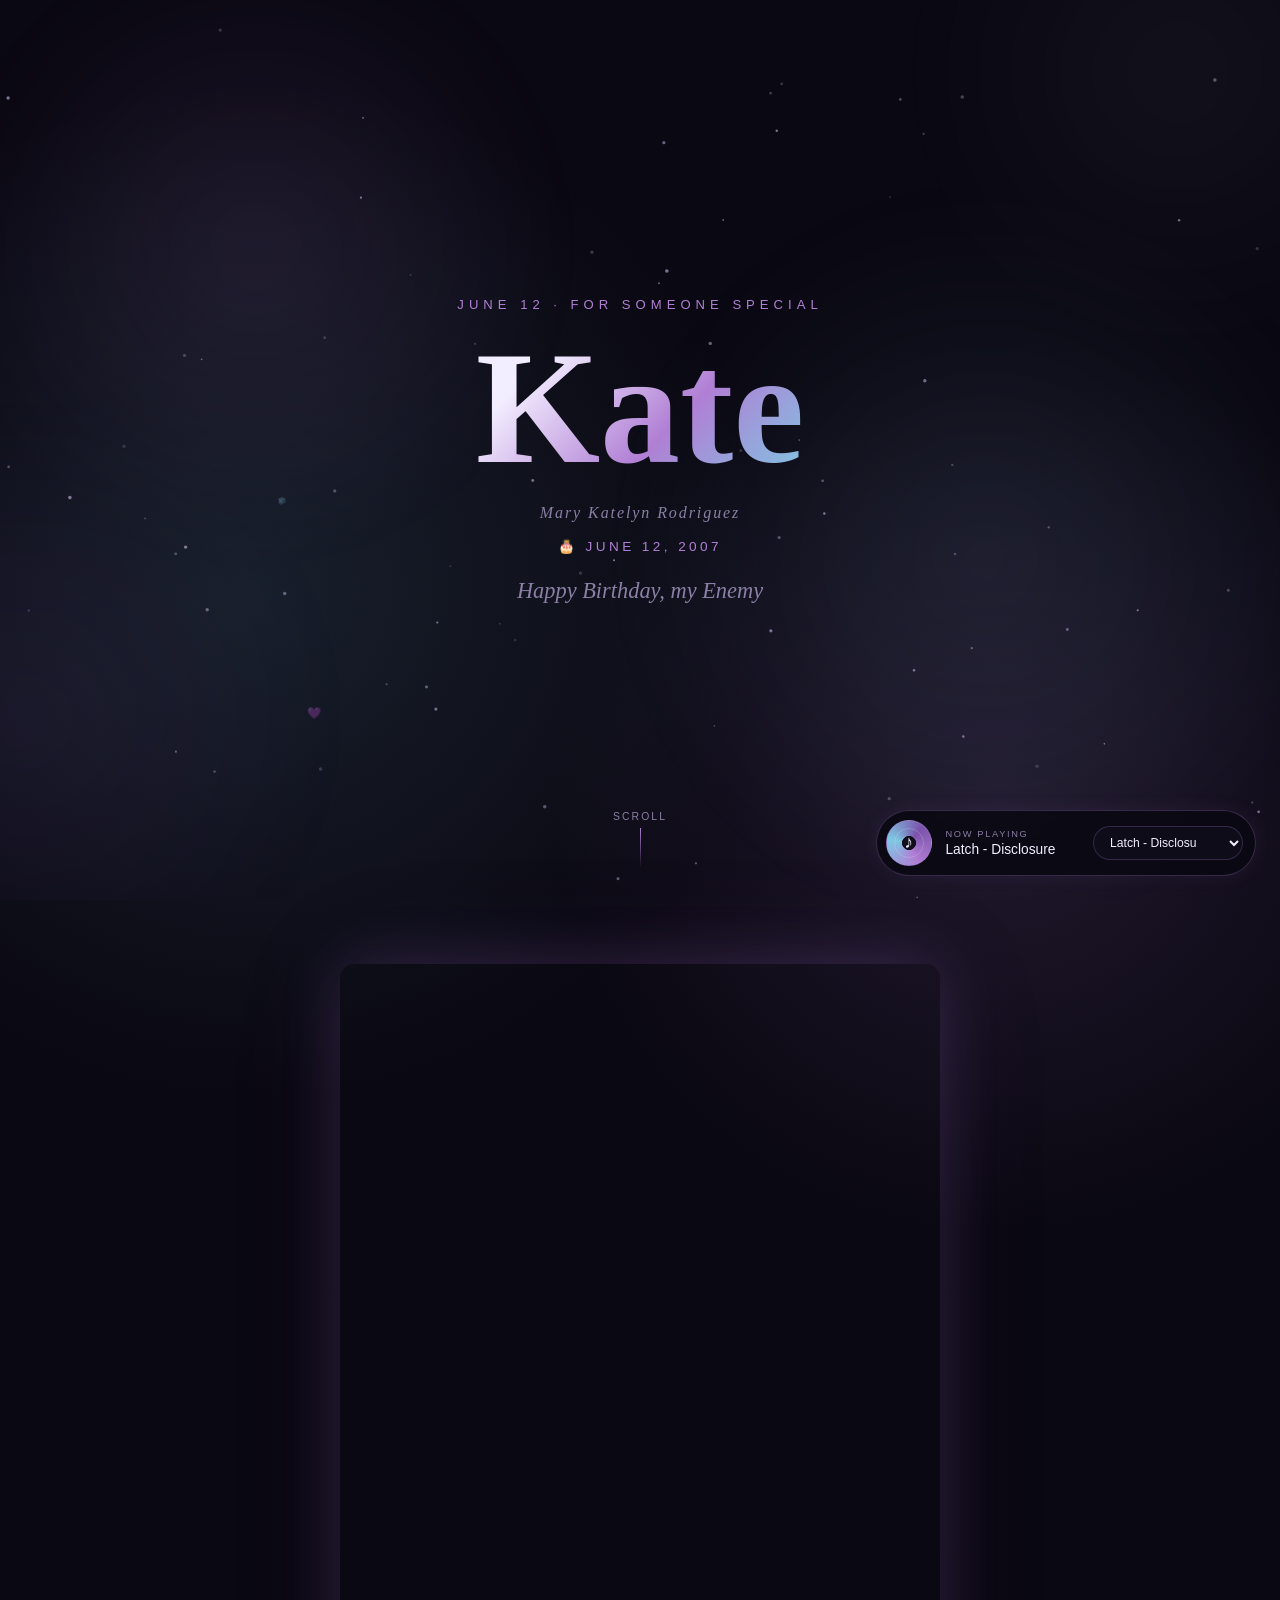
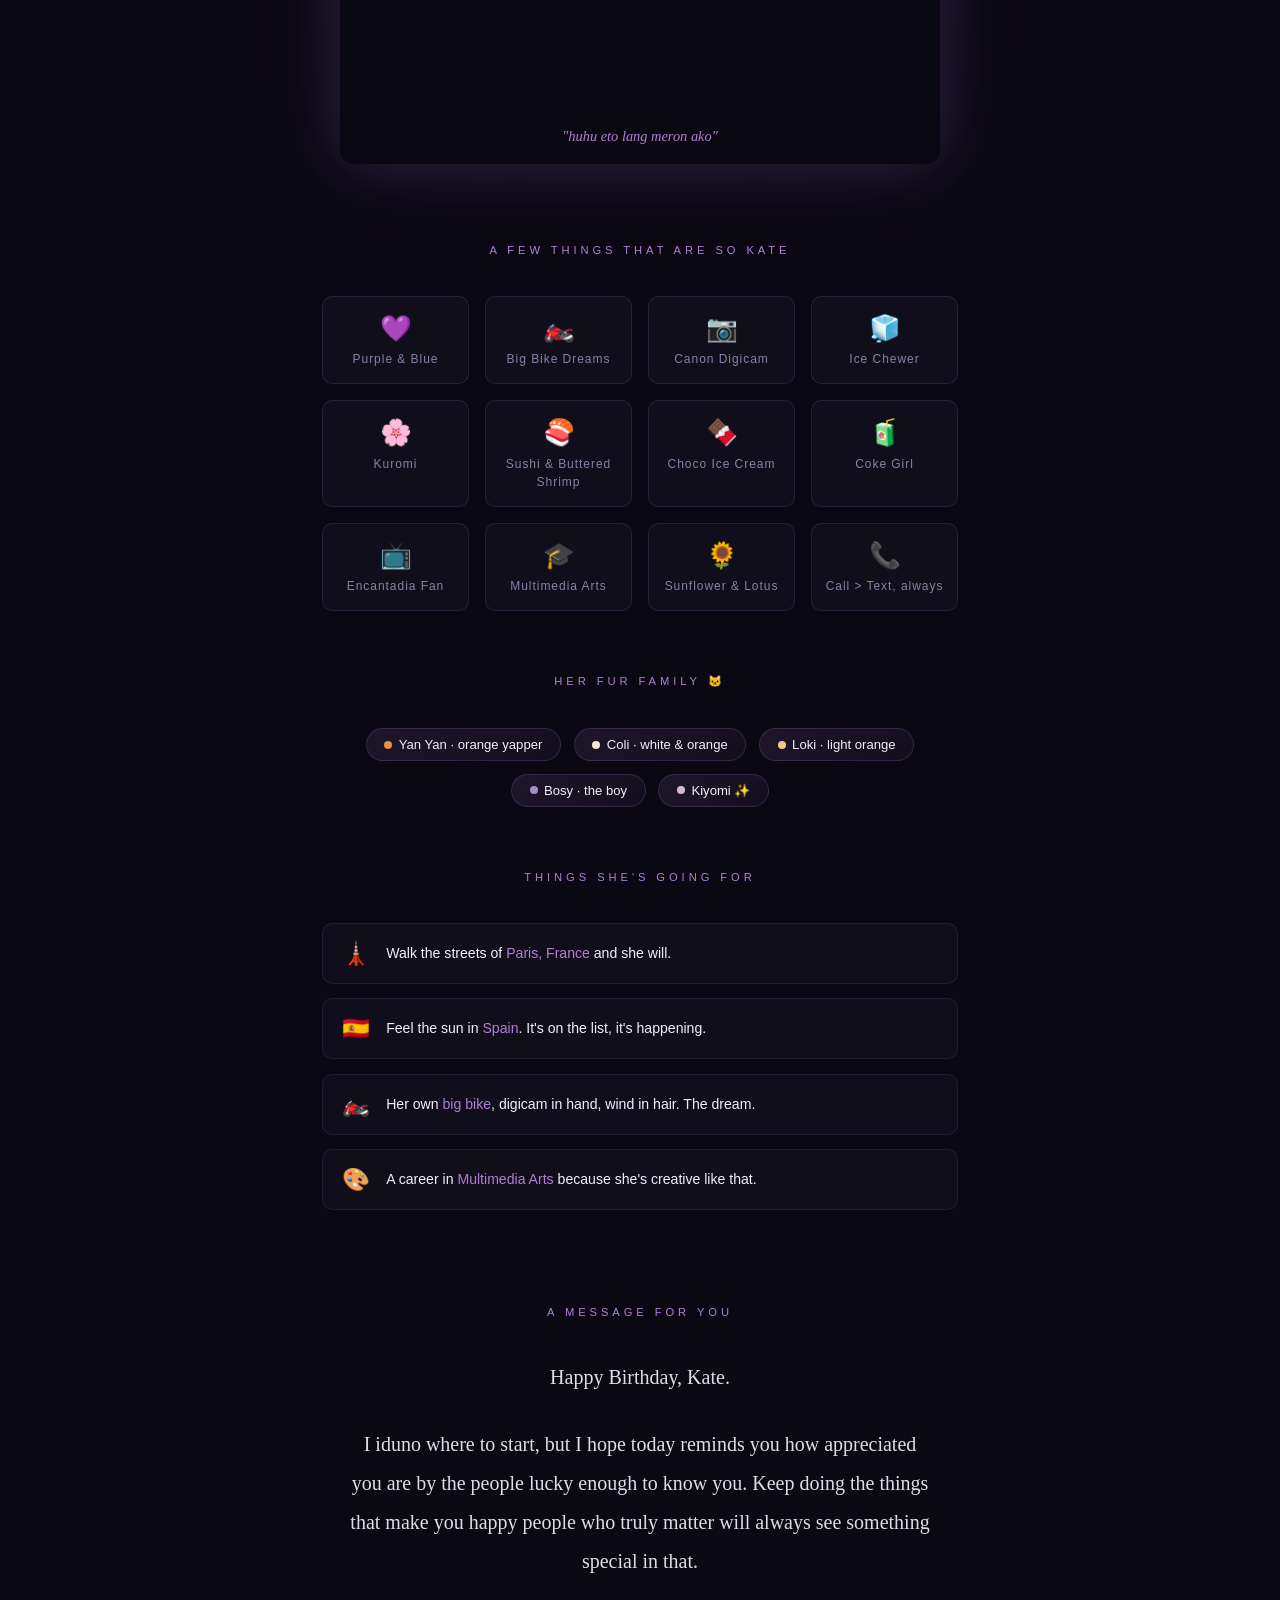
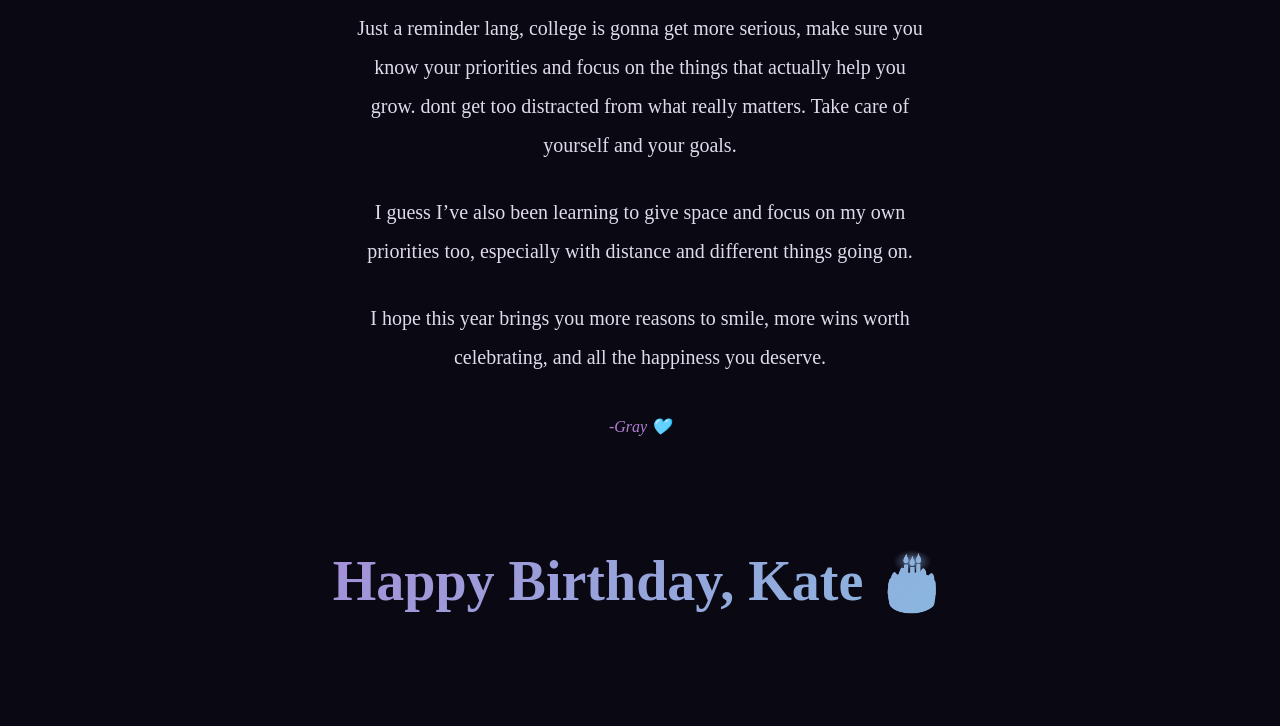
==== index.html @ 21e7408d "update index.html, 'song (1).mp3' and 'song (2).mp3'" ====
<!doctype html>
<html lang="en">
  <head>
    <meta charset="UTF-8" />
    <meta name="viewport" content="width=device-width, initial-scale=1.0" />
    <title>Happy Birthday, Kate 🎂</title>
    <link
      href="https://fonts.googleapis.com/css2?family=Playfair+Display:ital,wght@0,400;0,700;1,400&family=Lato:wght@300;400&display=swap"
      rel="stylesheet"
    />
    <style>
      *,
      *::before,
      *::after {
        box-sizing: border-box;
        margin: 0;
        padding: 0;
      }

      :root {
        --bg: #0a0812;
        --surface: #110e1c;
        --accent: #b07fd4;
        --accent2: #7b52ab;
        --blue: #7ec8e3;
        --text: #f3eeff;
        --muted: #8b7fa5;
        --glow: rgba(176, 127, 212, 0.2);
      }

      html {
        scroll-behavior: smooth;
      }

      body {
        background:
          radial-gradient(
            circle at 20% 15%,
            rgba(126, 200, 227, 0.12),
            transparent 32rem
          ),
          radial-gradient(
            circle at 78% 20%,
            rgba(176, 127, 212, 0.14),
            transparent 28rem
          ),
          var(--bg);
        color: var(--text);
        font-family: Arial, Helvetica, sans-serif;
        font-weight: 300;
        overflow-x: hidden;
        min-height: 100vh;
      }

      .ambient-bg,
      #particles {
        position: fixed;
        inset: 0;
        pointer-events: none;
      }

      .ambient-bg {
        z-index: 0;
        overflow: hidden;
      }

      .ambient-bg::before,
      .ambient-bg::after {
        content: "";
        position: absolute;
        inset: -25%;
        opacity: 0.55;
        filter: blur(22px);
        animation: ambientDrift 34s ease-in-out infinite alternate;
      }

      .ambient-bg::before {
        background:
          radial-gradient(
            circle at 30% 35%,
            rgba(176, 127, 212, 0.2),
            transparent 20rem
          ),
          radial-gradient(
            circle at 68% 58%,
            rgba(126, 200, 227, 0.16),
            transparent 24rem
          );
      }

      .ambient-bg::after {
        background:
          radial-gradient(
            circle at 78% 22%,
            rgba(255, 255, 255, 0.07),
            transparent 18rem
          ),
          radial-gradient(
            circle at 18% 70%,
            rgba(123, 82, 171, 0.18),
            transparent 20rem
          );
        animation-duration: 46s;
        animation-direction: alternate-reverse;
      }

      #particles {
        z-index: 0;
      }

      .hero {
        position: relative;
        z-index: 1;
        min-height: 100vh;
        display: flex;
        flex-direction: column;
        align-items: center;
        justify-content: center;
        text-align: center;
        padding: 2rem;
        gap: 1rem;
      }

      .eyebrow {
        font-size: clamp(0.65rem, 2vw, 0.82rem);
        letter-spacing: 0.38em;
        text-transform: uppercase;
        color: var(--accent);
        opacity: 0;
        animation: fadeUp 0.8s 0.3s forwards;
      }

      .hero-name {
        font-family: cursive;
        font-size: clamp(4rem, 14vw, 10rem);
        font-weight: 700;
        line-height: 1;
        background: linear-gradient(
          135deg,
          var(--text) 20%,
          var(--accent) 60%,
          var(--blue)
        );
        -webkit-background-clip: text;
        -webkit-text-fill-color: transparent;
        background-clip: text;
        opacity: 0;
        animation: fadeUp 1s 0.6s forwards;
      }

      .hero-fullname {
        font-family: cursive;
        font-style: italic;
        font-size: clamp(0.8rem, 2vw, 1rem);
        color: var(--muted);
        letter-spacing: 0.12em;
        opacity: 0;
        animation: fadeUp 0.7s 1s forwards;
      }

      .hero-bday {
        font-size: clamp(0.7rem, 1.8vw, 0.85rem);
        letter-spacing: 0.25em;
        text-transform: uppercase;
        color: var(--accent);
        opacity: 0;
        animation: fadeUp 0.7s 1.2s forwards;
      }

      .hero-sub {
        font-family: cursive;
        font-style: italic;
        font-size: clamp(1rem, 3vw, 1.4rem);
        color: var(--muted);
        opacity: 0;
        animation: fadeUp 0.8s 1.5s forwards;
        margin-top: 0.5rem;
      }

      .scroll-hint {
        position: absolute;
        bottom: 2rem;
        display: flex;
        flex-direction: column;
        align-items: center;
        gap: 0.4rem;
        color: var(--muted);
        font-size: 0.65rem;
        letter-spacing: 0.2em;
        text-transform: uppercase;
        opacity: 0;
        animation: fadeIn 1s 2.2s forwards;
      }
      .scroll-hint .line {
        width: 1px;
        height: 40px;
        background: linear-gradient(to bottom, var(--accent), transparent);
        animation: lineGrow 1.5s 2.8s ease-in-out infinite;
      }

      .photo-section {
        position: relative;
        z-index: 1;
        display: flex;
        justify-content: center;
        padding: 4rem 2rem 2rem;
      }

      .photo-frame {
        position: relative;
        width: min(600px, 82vw);
        aspect-ratio: 3/4;
        border-radius: 14px;
        overflow: hidden;
        transform: scale(1.5);
        box-shadow:
          0 0 60px var(--glow),
          0 0 120px rgba(123, 82, 171, 0.1);
        opacity: 0;
        transform: translateY(40px);
        transition:
          opacity 0.9s,
          transform 0.9s;
      }
      .photo-frame.visible {
        opacity: 1;
        transform: translateY(0);
      }
      .photo-media {
        width: 100%;
        height: 100%;
        transform: scale(1.5);
        object-fit: cover;
        filter: saturate(0.92) contrast(1.04);
      }

      .photo-frame.has-media .photo-placeholder {
        display: none;
      }

      .photo-placeholder {
        width: 100%;
        height: 100%;
        background: linear-gradient(160deg, #1a1228, #231640);
        display: flex;
        flex-direction: column;
        align-items: center;
        justify-content: center;
        gap: 1rem;
        color: var(--muted);
        font-size: 0.78rem;
        letter-spacing: 0.12em;
        text-transform: uppercase;
        text-align: center;
        padding: 1.5rem;
      }
      .photo-placeholder .icon {
        font-size: 2.5rem;
        opacity: 0.4;
      }

      .photo-caption {
        position: absolute;
        bottom: 0;
        left: 0;
        right: 0;
        background: linear-gradient(to top, rgba(10, 8, 18, 0.95), transparent);
        padding: 2rem 1.2rem 1.2rem;
        font-family: cursive;
        font-style: italic;
        font-size: 0.9rem;
        color: var(--accent);
        text-align: center;
      }

      .about-section {
        position: relative;
        z-index: 1;
        max-width: 700px;
        margin: 0 auto;
        padding: 3rem 2rem;
        opacity: 0;
        transform: translateY(40px);
        transition:
          opacity 0.9s,
          transform 0.9s;
      }
      .about-section.visible {
        opacity: 1;
        transform: translateY(0);
      }

      .section-label {
        font-size: 0.7rem;
        letter-spacing: 0.35em;
        text-transform: uppercase;
        color: var(--accent);
        text-align: center;
        margin-bottom: 2.5rem;
      }

      .things-grid {
        display: grid;
        grid-template-columns: repeat(auto-fill, minmax(140px, 1fr));
        gap: 1rem;
      }

      .thing-card {
        background: var(--surface);
        border: 1px solid rgba(176, 127, 212, 0.15);
        border-radius: 10px;
        padding: 1rem 0.8rem;
        text-align: center;
        transition:
          border-color 0.3s,
          box-shadow 0.3s;
      }
      .thing-card:hover {
        border-color: rgba(176, 127, 212, 0.45);
        box-shadow: 0 0 20px var(--glow);
      }
      .thing-card .emoji {
        font-size: 1.6rem;
        display: block;
        margin-bottom: 0.4rem;
      }
      .thing-card .label {
        font-size: 0.75rem;
        color: var(--muted);
        letter-spacing: 0.08em;
      }

      .cats-section {
        position: relative;
        z-index: 1;
        max-width: 700px;
        margin: 0 auto;
        padding: 1rem 2rem 3rem;
        opacity: 0;
        transform: translateY(40px);
        transition:
          opacity 0.9s 0.1s,
          transform 0.9s 0.1s;
      }
      .cats-section.visible {
        opacity: 1;
        transform: translateY(0);
      }

      .cats-grid {
        display: flex;
        flex-wrap: wrap;
        justify-content: center;
        gap: 0.8rem;
        margin-top: 0.5rem;
      }

      .cat-chip {
        background: linear-gradient(
          135deg,
          rgba(176, 127, 212, 0.12),
          rgba(123, 82, 171, 0.08)
        );
        border: 1px solid rgba(176, 127, 212, 0.2);
        border-radius: 999px;
        padding: 0.5rem 1.1rem;
        font-size: 0.82rem;
        color: var(--text);
        display: flex;
        align-items: center;
        gap: 0.4rem;
      }
      .cat-chip .dot {
        width: 8px;
        height: 8px;
        border-radius: 50%;
        flex-shrink: 0;
      }

      .dreams-section {
        position: relative;
        z-index: 1;
        max-width: 700px;
        margin: 0 auto;
        padding: 1rem 2rem 4rem;
        opacity: 0;
        transform: translateY(40px);
        transition:
          opacity 0.9s 0.15s,
          transform 0.9s 0.15s;
      }
      .dreams-section.visible {
        opacity: 1;
        transform: translateY(0);
      }

      .dream-list {
        display: flex;
        flex-direction: column;
        gap: 0.9rem;
        margin-top: 0.5rem;
      }

      .dream-item {
        display: flex;
        align-items: center;
        gap: 1rem;
        background: var(--surface);
        border: 1px solid rgba(176, 127, 212, 0.12);
        border-radius: 10px;
        padding: 1rem 1.2rem;
      }
      .dream-item .dream-icon {
        font-size: 1.4rem;
        flex-shrink: 0;
      }
      .dream-item .dream-text {
        font-size: 0.88rem;
        line-height: 1.5;
        color: var(--text);
      }
      .dream-item .dream-text strong {
        color: var(--accent);
        font-weight: 400;
      }

      .message-section {
        position: relative;
        z-index: 1;
        max-width: 660px;
        margin: 0 auto;
        padding: 2rem 2.5rem 4rem;
        text-align: center;
        opacity: 0;
        transform: translateY(40px);
        transition:
          opacity 0.9s 0.2s,
          transform 0.9s 0.2s;
      }
      .message-section.visible {
        opacity: 1;
        transform: translateY(0);
      }

      .message-body {
        font-family: cursive;
        font-size: clamp(1rem, 2.5vw, 1.25rem);
        line-height: 1.95;
        color: var(--text);
        opacity: 0.92;
      }
      .message-body p + p {
        margin-top: 1.4em;
      }

      .message-sig {
        margin-top: 2.5rem;
        font-family: cursive;
        font-style: italic;
        font-size: 1rem;
        color: var(--accent);
      }

      .closing {
        position: relative;
        z-index: 1;
        text-align: center;
        padding: 3rem 2rem 7rem;
        opacity: 0;
        transition: opacity 1s;
      }
      .closing.visible {
        opacity: 1;
      }

      .closing-text {
        font-family: cursive;
        font-size: clamp(1.8rem, 6vw, 3.5rem);
        font-weight: 700;
        background: linear-gradient(135deg, var(--accent), var(--blue));
        -webkit-background-clip: text;
        -webkit-text-fill-color: transparent;
        background-clip: text;
      }
      .closing-sub {
        margin-top: 1rem;
        font-size: 0.82rem;
        color: var(--muted);
        letter-spacing: 0.15em;
        text-transform: uppercase;
      }

      .music-player {
        position: fixed;
        right: 1.5rem;
        bottom: 1.5rem;
        z-index: 100;
        display: flex;
        align-items: center;
        gap: 0.85rem;
        width: min(92vw, 380px);
        min-height: 64px;
        padding: 0.55rem 0.75rem 0.55rem 0.55rem;
        overflow: hidden;
        border: 1px solid rgba(176, 127, 212, 0.28);
        border-radius: 999px;
        background: rgba(10, 8, 18, 0.88);
        backdrop-filter: blur(10px);
        box-shadow: 0 0 20px rgba(176, 127, 212, 0.08);
        transform-origin: right center;
        transition:
          width 0.45s cubic-bezier(0.22, 1, 0.36, 1),
          min-height 0.45s cubic-bezier(0.22, 1, 0.36, 1),
          padding 0.45s cubic-bezier(0.22, 1, 0.36, 1),
          gap 0.45s cubic-bezier(0.22, 1, 0.36, 1),
          box-shadow 0.3s,
          transform 0.45s cubic-bezier(0.22, 1, 0.36, 1);
      }

      .music-player.is-compact {
        width: 58px;
        min-height: 58px;
        gap: 0;
        padding: 0.4rem;
        box-shadow: 0 0 26px rgba(176, 127, 212, 0.2);
      }

      .music-icon-btn {
        width: 46px;
        height: 46px;
        flex: 0 0 46px;
        border-radius: 50%;
        border: 1px solid rgba(176, 127, 212, 0.34);
        background:
          radial-gradient(circle at 50% 50%, rgba(10, 8, 18, 0.95) 0 22%, transparent 23%),
          conic-gradient(from 160deg, var(--accent), var(--blue), var(--accent2), var(--accent));
        color: var(--text);
        font-size: 1.12rem;
        cursor: pointer;
        display: flex;
        align-items: center;
        justify-content: center;
        position: relative;
        transition:
          border-color 0.3s,
          box-shadow 0.3s,
          transform 0.3s;
      }

      .music-icon-btn::after {
        content: "";
        position: absolute;
        inset: 7px;
        border-radius: inherit;
        border: 1px solid rgba(243, 238, 255, 0.18);
        pointer-events: none;
      }

      .music-icon-btn:hover {
        border-color: var(--accent);
        box-shadow: 0 0 20px var(--glow);
        transform: translateY(-1px) scale(1.03);
      }

      .music-icon-btn:focus-visible {
        outline: 2px solid var(--blue);
        outline-offset: 3px;
      }

      .music-icon-glyph {
        position: relative;
        z-index: 1;
        line-height: 1;
      }

      .music-player.is-playing .music-icon-btn {
        animation: rotateDisc 2.8s linear infinite;
      }

      .player-details,
      .player-controls {
        min-width: 0;
        transition:
          opacity 0.25s ease,
          max-width 0.38s cubic-bezier(0.22, 1, 0.36, 1),
          transform 0.38s cubic-bezier(0.22, 1, 0.36, 1),
          margin 0.38s cubic-bezier(0.22, 1, 0.36, 1);
      }

      .player-details {
        flex: 1 1 auto;
        max-width: 190px;
      }

      .song-label {
        display: block;
        margin-bottom: 0.12rem;
        color: var(--muted);
        font-size: 0.58rem;
        letter-spacing: 0.18em;
        text-transform: uppercase;
      }

      .song-title {
        color: var(--text);
        font-size: 0.86rem;
        font-weight: 400;
        line-height: 1.25;
        white-space: nowrap;
        overflow: hidden;
        text-overflow: ellipsis;
      }

      .player-controls {
        flex: 0 1 150px;
        max-width: 150px;
      }

      .music-player.is-compact .player-details,
      .music-player.is-compact .player-controls {
        max-width: 0;
        opacity: 0;
        margin: 0;
        pointer-events: none;
        transform: scale(0.82);
      }

      .song-select {
        width: 100%;
        border: 1px solid rgba(176, 127, 212, 0.24);
        border-radius: 999px;
        background: rgba(17, 14, 28, 0.9);
        color: var(--text);
        font-size: 0.76rem;
        padding: 0.5rem 1.8rem 0.5rem 0.75rem;
        cursor: pointer;
        outline: none;
      }

      .song-select:focus,
      .song-select:hover {
        border-color: rgba(176, 127, 212, 0.65);
      }

      @keyframes fadeUp {
        from {
          opacity: 0;
          transform: translateY(24px);
        }
        to {
          opacity: 1;
          transform: translateY(0);
        }
      }
      @keyframes fadeIn {
        from {
          opacity: 0;
        }
        to {
          opacity: 1;
        }
      }
      @keyframes lineGrow {
        0%,
        100% {
          transform: scaleY(1);
          opacity: 0.5;
        }
        50% {
          transform: scaleY(1.4);
          opacity: 1;
        }
      }

      @keyframes ambientDrift {
        from {
          transform: translate3d(-2%, -1%, 0) scale(1);
        }
        to {
          transform: translate3d(2%, 3%, 0) scale(1.08);
        }
      }
      @keyframes rotateDisc {
        from {
          transform: rotate(0deg);
        }
        to {
          transform: rotate(360deg);
        }
      }

      @media (max-width: 520px) {
        .music-player {
          left: 50%;
          right: auto;
          transform: translateX(-50%);
          width: calc(100% - 2rem);
          justify-content: center;
        }

        .music-player.is-compact {
          left: auto;
          right: 1rem;
          transform: none;
          width: 58px;
        }

        .song-select {
          flex: 1;
          max-width: none;
        }
      }
      @media (prefers-reduced-motion: reduce) {
        *,
        *::before,
        *::after {
          animation-duration: 0.01ms !important;
          transition-duration: 0.01ms !important;
        }
      }
    </style>
  </head>
  <body>
    <div class="ambient-bg" aria-hidden="true"></div>
    <canvas id="particles" aria-hidden="true"></canvas>

    <section class="hero">
      <p class="eyebrow">June 12 · For someone special</p>
      <h1 class="hero-name">Kate</h1>
      <p class="hero-fullname">Mary Katelyn Rodriguez</p>
      <p class="hero-bday">🎂 June 12, 2007</p>
      <p class="hero-sub">Happy Birthday, my Enemy</p>
      <div class="scroll-hint">
        <span>scroll</span>
        <div class="line"></div>
      </div>
    </section>

    <section class="photo-section">
      <div
        class="photo-frame"
        id="photoFrame"
        data-media-src="kate-video.mp4"
        data-media-alt="Kate"
      >
        <img class="photo-media" id="katePhoto" alt="Kate" hidden />
        <video
          class="photo-media"
          id="kateVideo"
          aria-label="Looping video of Kate"
          autoplay
          muted
          loop
          playsinline
          hidden
        ></video>
        <div class="photo-placeholder" id="photoPlaceholder">
          <span class="icon">📷</span>
          <span>Place Kate's photo or looping video here</span>
        </div>
        <div class="photo-caption">
          "huhu eto lang meron ako"
        </div>
      </div>
    </section>

    <section class="about-section" id="aboutSection">
      <p class="section-label">A few things that are so Kate</p>
      <div class="things-grid">
        <div class="thing-card">
          <span class="emoji">💜</span><span class="label">Purple & Blue</span>
        </div>
        <div class="thing-card">
          <span class="emoji">🏍️</span
          ><span class="label">Big Bike Dreams</span>
        </div>
        <div class="thing-card">
          <span class="emoji">📷</span><span class="label">Canon Digicam</span>
        </div>
        <div class="thing-card">
          <span class="emoji">🧊</span><span class="label">Ice Chewer</span>
        </div>
        <div class="thing-card">
          <span class="emoji">🌸</span><span class="label">Kuromi</span>
        </div>
        <div class="thing-card">
          <span class="emoji">🍣</span
          ><span class="label">Sushi & Buttered Shrimp</span>
        </div>
        <div class="thing-card">
          <span class="emoji">🍫</span
          ><span class="label">Choco Ice Cream</span>
        </div>
        <div class="thing-card">
          <span class="emoji">🧃</span><span class="label">Coke Girl</span>
        </div>
        <div class="thing-card">
          <span class="emoji">📺</span><span class="label">Encantadia Fan</span>
        </div>
        <div class="thing-card">
          <span class="emoji">🎓</span
          ><span class="label">Multimedia Arts</span>
        </div>
        <div class="thing-card">
          <span class="emoji">🌻</span
          ><span class="label">Sunflower & Lotus</span>
        </div>
        <div class="thing-card">
          <span class="emoji">📞</span
          ><span class="label">Call > Text, always</span>
        </div>
      </div>
    </section>

    <section class="cats-section" id="catsSection">
      <p class="section-label">Her fur family 🐱</p>
      <div class="cats-grid">
        <div class="cat-chip">
          <span class="dot" style="background: #e8923a"></span> Yan Yan · orange
          yapper
        </div>
        <div class="cat-chip">
          <span class="dot" style="background: #f5e6d0"></span> Coli · white &
          orange
        </div>
        <div class="cat-chip">
          <span class="dot" style="background: #f0c98a"></span> Loki · light
          orange
        </div>
        <div class="cat-chip">
          <span class="dot" style="background: #a78bca"></span> Bosy · the boy
        </div>
        <div class="cat-chip">
          <span class="dot" style="background: #d4b8e0"></span> Kiyomi ✨
        </div>
      </div>
    </section>

    <section class="dreams-section" id="dreamsSection">
      <p class="section-label">Things she's going for</p>
      <div class="dream-list">
        <div class="dream-item">
          <span class="dream-icon">🗼</span>
          <span class="dream-text"
            >Walk the streets of <strong>Paris, France</strong> and she
            will.</span
          >
        </div>
        <div class="dream-item">
          <span class="dream-icon">🇪🇸</span>
          <span class="dream-text"
            >Feel the sun in <strong>Spain</strong>. It's on the list, it's
            happening.</span
          >
        </div>
        <div class="dream-item">
          <span class="dream-icon">🏍️</span>
          <span class="dream-text"
            >Her own <strong>big bike</strong>, digicam in hand, wind in hair.
            The dream.</span
          >
        </div>
        <div class="dream-item">
          <span class="dream-icon">🎨</span>
          <span class="dream-text"
            >A career in <strong>Multimedia Arts</strong> because she's creative
            like that.</span
          >
        </div>
      </div>
    </section>

    <section class="message-section" id="msgSection">
      <p class="section-label">A message for you</p>
      <div class="message-body">
        <p>Happy Birthday, Kate.</p>

        <p>
          I iduno where to start, but I hope today reminds you how appreciated
          you are by the people lucky enough to know you. Keep doing the things
          that make you happy people who truly matter will always see something
          special in that.
        </p>

        <p>
          Just a reminder lang, college is gonna get more serious, make sure you
          know your priorities and focus on the things that actually help you
          grow. dont get too distracted from what really matters. Take care of
          yourself and your goals.
        </p>

        <p>
          I guess I’ve also been learning to give space and focus on my own
          priorities too, especially with distance and different things going
          on.
        </p>

        <p>
          I hope this year brings you more reasons to smile, more wins worth
          celebrating, and all the happiness you deserve.
        </p>
      </div>
      <p class="message-sig">-Gray 🩵</p>
    </section>

    <section class="closing" id="closing">
      <p class="closing-text">Happy Birthday, Kate 🎂</p>
    </section>
    <audio id="bgMusic" preload="auto" autoplay></audio>
    <div class="music-player" id="musicPlayer" aria-label="Music player">
      <button
        class="music-icon-btn"
        id="musicBtn"
        type="button"
        title="Play music"
        aria-label="Play music"
      >
        <span class="music-icon-glyph" aria-hidden="true">♪</span>
      </button>
      <div class="player-details">
        <span class="song-label">Now playing</span>
        <p class="song-title" id="songTitle">Latch - Disclosure</p>
      </div>
      <div class="player-controls">
        <select class="song-select" id="songSelect" aria-label="Select song">
          <option value="0">Latch - Disclosure</option>
          <option value="1">Charli xcx - 360</option>
        </select>
      </div>
    </div>

    <script>
      const canvas = document.getElementById("particles");
      const ctx = canvas.getContext("2d");
      let W,
        H,
        pts = [];
      const SYMBOLS = ["💜", "🌸", "✨", "🧊", "🍣", "🏍️", "📷", "🌻"];

      function resize() {
        W = canvas.width = window.innerWidth;
        H = canvas.height = window.innerHeight;
      }

      function spawnSnowflake(fromTop = true) {
        return {
          x: Math.random() * W,
          y: fromTop ? -20 : Math.random() * H,
          r: Math.random() * 1.0 + 0.8,
          speed: Math.random() * 0.32 + 0.12,
          drift: (Math.random() - 0.5) * 0.22,
          sway: Math.random() * Math.PI * 2,
          swaySpeed: Math.random() * 0.006 + 0.002,
          alpha: Math.random() * 0.45 + 0.18,
          symbol:
            Math.random() < 0.08
              ? SYMBOLS[Math.floor(Math.random() * SYMBOLS.length)]
              : null,
        };
      }

      function fillSnow() {
        pts = [];
        const count = Math.min(95, Math.max(55, Math.floor(W / 16)));
        for (let i = 0; i < count; i++) pts.push(spawnSnowflake(false));
      }

      function draw() {
        ctx.clearRect(0, 0, W, H);
        pts.forEach((p) => {
          const swayOffset = Math.sin(p.sway) * 0.35;
          if (p.symbol) {
            ctx.globalAlpha = p.alpha * 0.58;
            ctx.font = `${p.r * 6.5}px serif`;
            ctx.fillText(p.symbol, p.x + swayOffset, p.y);
          } else {
            ctx.beginPath();
            ctx.arc(p.x + swayOffset, p.y, p.r, 0, Math.PI * 2);
            ctx.fillStyle = p.r > 2.5 ? "#f3eeff" : "#cdb9e6";
            ctx.globalAlpha = p.alpha;
            ctx.fill();
          }
          ctx.globalAlpha = 1;
          p.y += p.speed;
          p.x += p.drift;
          p.sway += p.swaySpeed;
          if (p.y > H + 24 || p.x < -24 || p.x > W + 24)
            Object.assign(p, spawnSnowflake(true));
        });
        requestAnimationFrame(draw);
      }

      window.addEventListener("resize", () => {
        resize();
        fillSnow();
      });
      resize();
      fillSnow();
      draw();

      const videoExtensions = ["mp4", "webm", "ogg", "mov", "m4v"];
      const photoFrame = document.getElementById("photoFrame");
      const katePhoto = document.getElementById("katePhoto");
      const kateVideo = document.getElementById("kateVideo");

      function showKateMedia({ src, alt }) {
        const mediaSrc = (src || "").trim();
        if (!mediaSrc) return;

        const extension = mediaSrc.split("?")[0].split(".").pop().toLowerCase();
        const isVideo = videoExtensions.includes(extension);
        const activeMedia = isVideo ? kateVideo : katePhoto;
        const inactiveMedia = isVideo ? katePhoto : kateVideo;

        activeMedia.src = mediaSrc;
        inactiveMedia.removeAttribute("src");
        katePhoto.alt = alt || "Kate";
        activeMedia.hidden = false;
        inactiveMedia.hidden = true;
        photoFrame.classList.add("has-media");

        if (isVideo) {
          kateVideo.load();
          kateVideo.play().catch(() => {
            // Some browsers wait for user interaction before autoplaying video.
          });
        }
      }

      showKateMedia({
        src: photoFrame.dataset.mediaSrc,
        alt: photoFrame.dataset.mediaAlt,
      });

      const revealEls = document.querySelectorAll(
        "#photoFrame, #aboutSection, #catsSection, #dreamsSection, #msgSection, #closing",
      );

      function revealElement(element) {
        element.classList.add("visible");
      }

      if ("IntersectionObserver" in window) {
        const obs = new IntersectionObserver(
          (entries, observer) => {
            entries.forEach((entry) => {
              if (!entry.isIntersecting) return;

              revealElement(entry.target);
              observer.unobserve(entry.target);
            });
          },
          { threshold: 0.1 },
        );

        revealEls.forEach((element) => obs.observe(element));
      } else {
        revealEls.forEach(revealElement);
      }
      const songs = [
        { title: "Latch - Disclosure", src: "song (1).mp3" },
        { title: "Charli xcx - 360", src: "song (2).mp3" },
      ];
      const audio = document.getElementById("bgMusic");
      const musicPlayer = document.getElementById("musicPlayer");
      const musicBtn = document.getElementById("musicBtn");
      const songSelect = document.getElementById("songSelect");
      const songTitle = document.getElementById("songTitle");
      let currentSong = 0;
      let playing = false;
      let miniPlayerTimer;
      const MINI_PLAYER_DELAY = 4000;

      function loadSong(index) {
        currentSong = (index + songs.length) % songs.length;
        const selectedSong = songs[currentSong];
        audio.src = selectedSong.src;
        songSelect.value = String(currentSong);
        songTitle.textContent = selectedSong.title;
        audio.load();
      }

      function clearMiniPlayerTimer() {
        window.clearTimeout(miniPlayerTimer);
      }

      function scheduleMiniPlayer() {
        clearMiniPlayerTimer();
        musicPlayer.classList.remove("is-compact");
        miniPlayerTimer = window.setTimeout(() => {
          if (playing && !audio.paused) {
            musicPlayer.classList.add("is-compact");
          }
        }, MINI_PLAYER_DELAY);
      }

      function setMusicState(isPlaying) {
        playing = isPlaying;
        musicBtn.title = isPlaying ? "Pause music" : "Play music";
        musicBtn.setAttribute(
          "aria-label",
          isPlaying ? "Pause music" : "Play music",
        );
        musicPlayer.classList.toggle("is-playing", isPlaying);

        if (isPlaying) {
          scheduleMiniPlayer();
        } else {
          clearMiniPlayerTimer();
          musicPlayer.classList.remove("is-compact");
        }
      }

      function playMusicWhenReady() {
        audio
          .play()
          .then(() => setMusicState(true))
          .catch(() => {
            setMusicState(false);
          });
      }

      function playNextSong() {
        loadSong(currentSong + 1);
        playMusicWhenReady();
      }

      loadSong(currentSong);
      window.addEventListener("load", playMusicWhenReady, { once: true });

      songSelect.addEventListener("change", (event) => {
        const selectedSong = Number(event.target.value);
        const shouldResume = playing;
        loadSong(selectedSong);

        if (shouldResume) {
          playMusicWhenReady();
        }
      });

      audio.addEventListener("ended", playNextSong);
      audio.addEventListener("pause", () => setMusicState(false));
      audio.addEventListener("play", () => setMusicState(true));

      musicBtn.addEventListener("click", () => {
        if (playing) {
          audio.pause();
        } else {
          playMusicWhenReady();
        }
      });
    </script>
  </body>
</html>
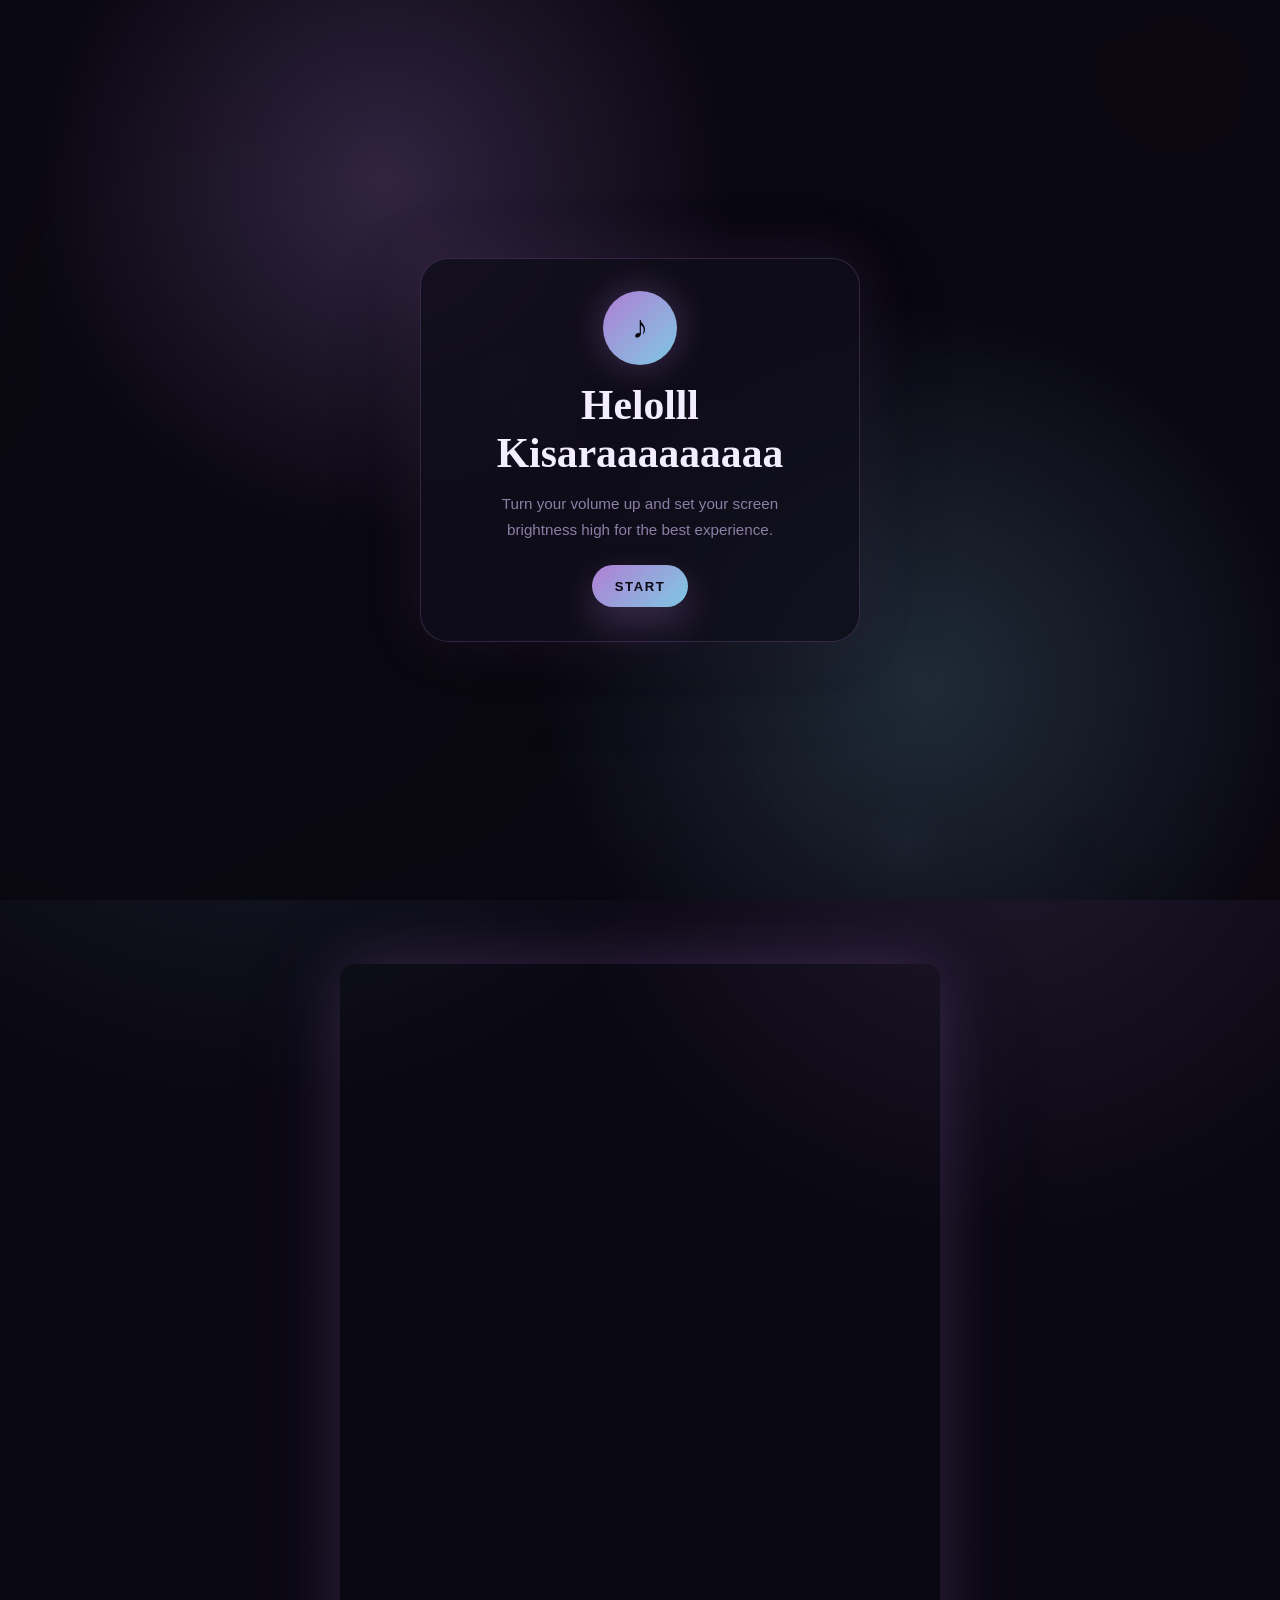
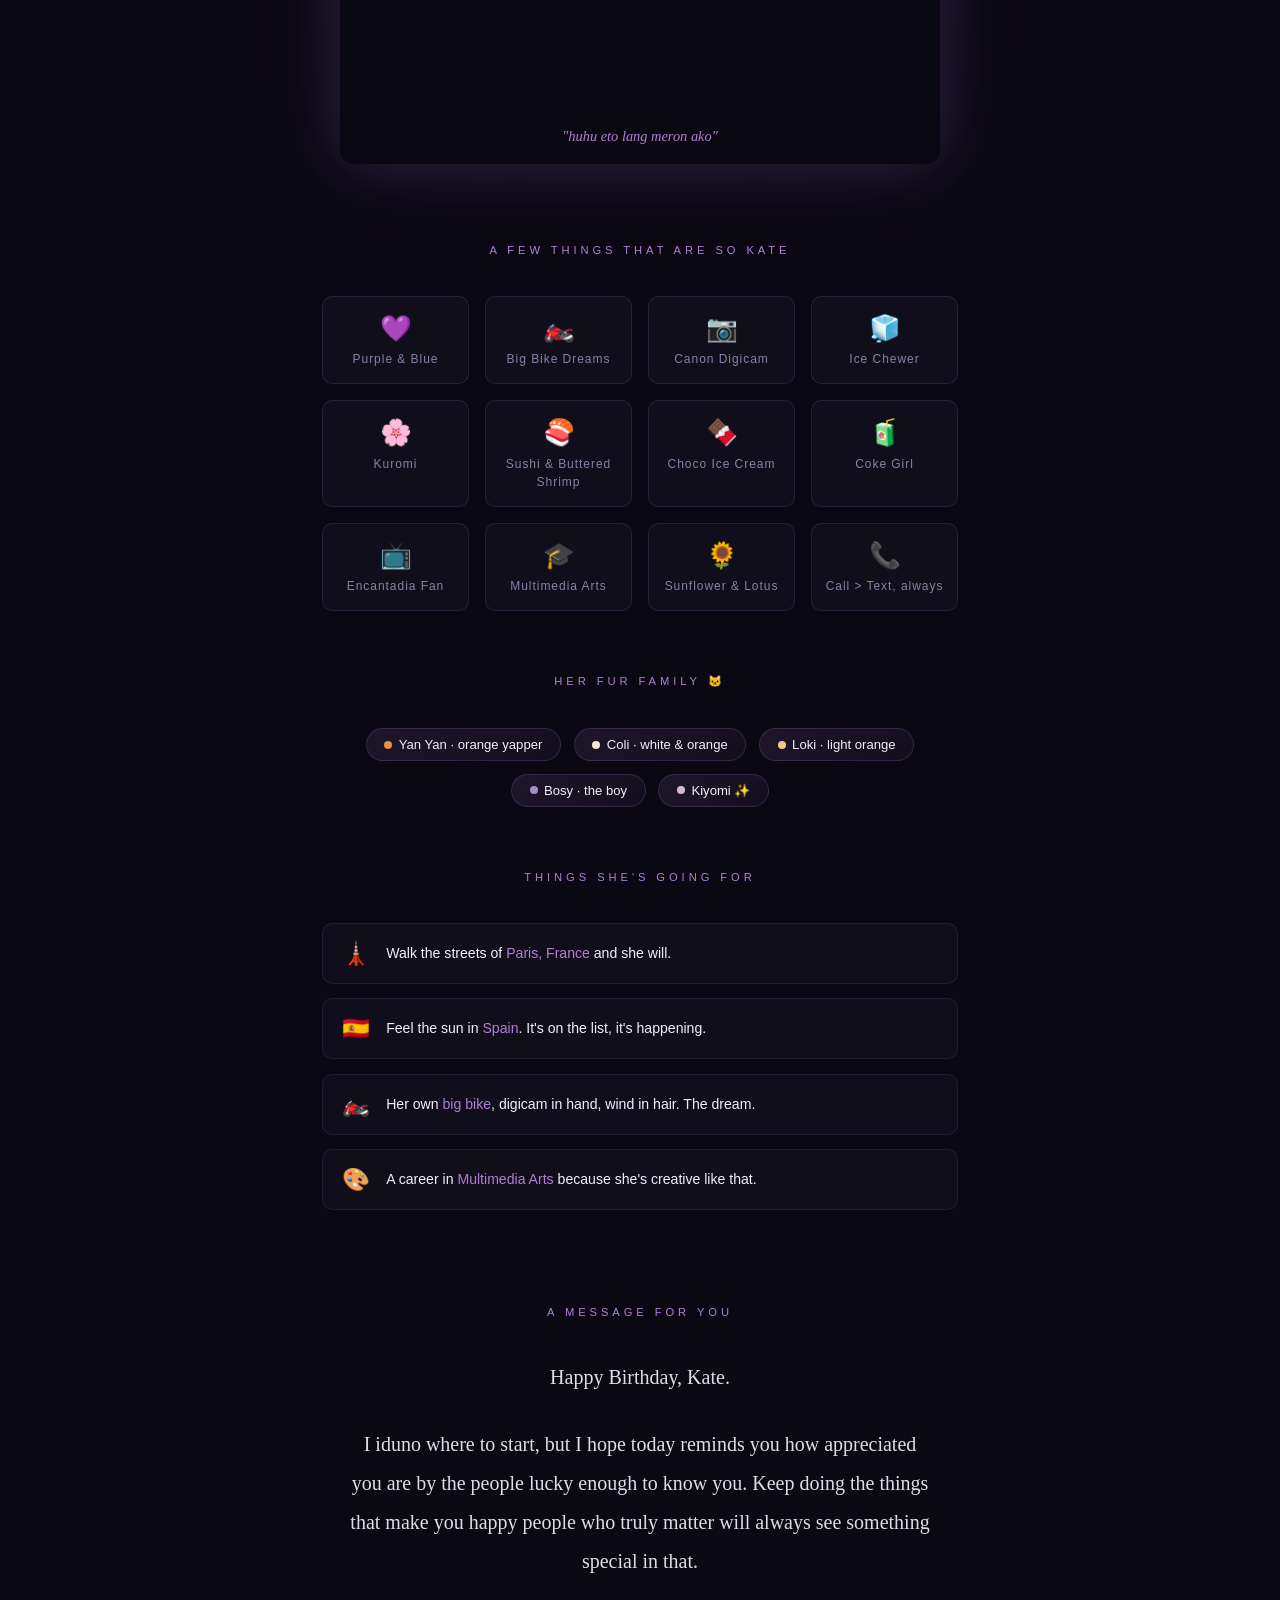
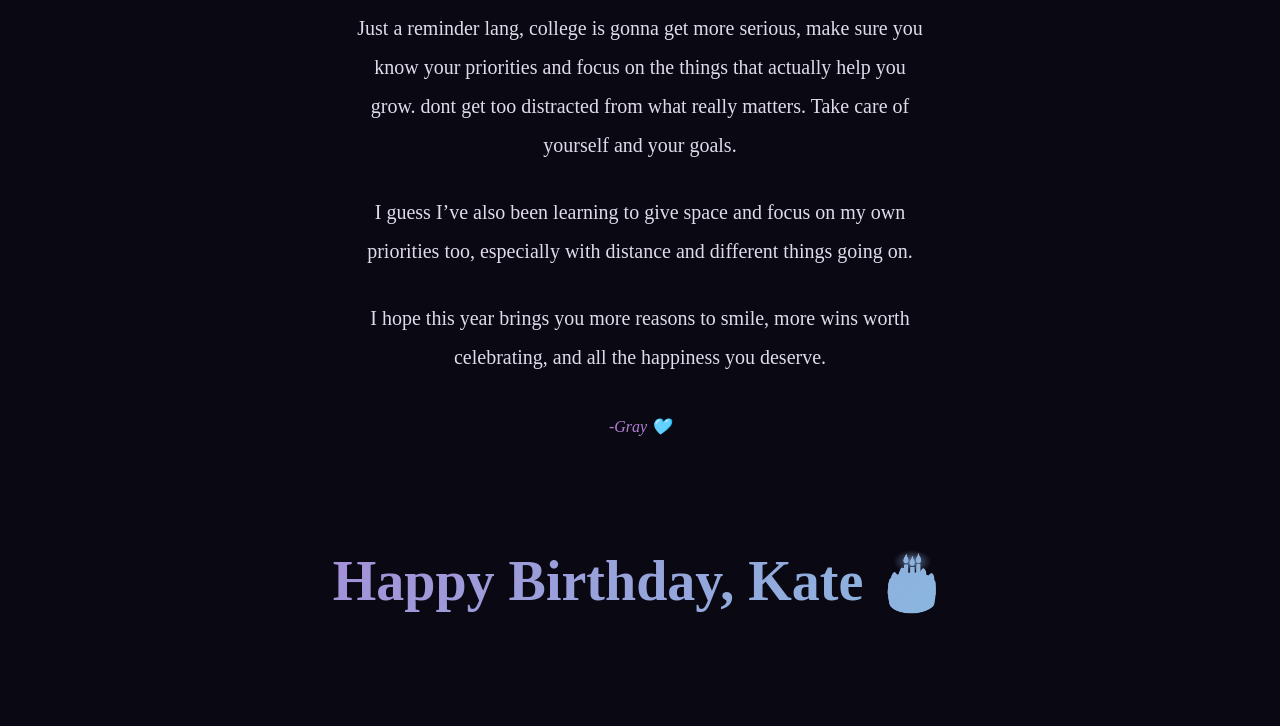
==== commit 5f2b91dc: "update 1 file and create 1 file" ====
--- a/index.html
+++ b/index.html
@@ -8,721 +8,26 @@
       href="https://fonts.googleapis.com/css2?family=Playfair+Display:ital,wght@0,400;0,700;1,400&family=Lato:wght@300;400&display=swap"
       rel="stylesheet"
     />
-    <style>
-      *,
-      *::before,
-      *::after {
-        box-sizing: border-box;
-        margin: 0;
-        padding: 0;
-      }
-
-      :root {
-        --bg: #0a0812;
-        --surface: #110e1c;
-        --accent: #b07fd4;
-        --accent2: #7b52ab;
-        --blue: #7ec8e3;
-        --text: #f3eeff;
-        --muted: #8b7fa5;
-        --glow: rgba(176, 127, 212, 0.2);
-      }
-
-      html {
-        scroll-behavior: smooth;
-      }
-
-      body {
-        background:
-          radial-gradient(
-            circle at 20% 15%,
-            rgba(126, 200, 227, 0.12),
-            transparent 32rem
-          ),
-          radial-gradient(
-            circle at 78% 20%,
-            rgba(176, 127, 212, 0.14),
-            transparent 28rem
-          ),
-          var(--bg);
-        color: var(--text);
-        font-family: Arial, Helvetica, sans-serif;
-        font-weight: 300;
-        overflow-x: hidden;
-        min-height: 100vh;
-      }
-
-      .ambient-bg,
-      #particles {
-        position: fixed;
-        inset: 0;
-        pointer-events: none;
-      }
-
-      .ambient-bg {
-        z-index: 0;
-        overflow: hidden;
-      }
-
-      .ambient-bg::before,
-      .ambient-bg::after {
-        content: "";
-        position: absolute;
-        inset: -25%;
-        opacity: 0.55;
-        filter: blur(22px);
-        animation: ambientDrift 34s ease-in-out infinite alternate;
-      }
-
-      .ambient-bg::before {
-        background:
-          radial-gradient(
-            circle at 30% 35%,
-            rgba(176, 127, 212, 0.2),
-            transparent 20rem
-          ),
-          radial-gradient(
-            circle at 68% 58%,
-            rgba(126, 200, 227, 0.16),
-            transparent 24rem
-          );
-      }
-
-      .ambient-bg::after {
-        background:
-          radial-gradient(
-            circle at 78% 22%,
-            rgba(255, 255, 255, 0.07),
-            transparent 18rem
-          ),
-          radial-gradient(
-            circle at 18% 70%,
-            rgba(123, 82, 171, 0.18),
-            transparent 20rem
-          );
-        animation-duration: 46s;
-        animation-direction: alternate-reverse;
-      }
-
-      #particles {
-        z-index: 0;
-      }
-
-      .hero {
-        position: relative;
-        z-index: 1;
-        min-height: 100vh;
-        display: flex;
-        flex-direction: column;
-        align-items: center;
-        justify-content: center;
-        text-align: center;
-        padding: 2rem;
-        gap: 1rem;
-      }
-
-      .eyebrow {
-        font-size: clamp(0.65rem, 2vw, 0.82rem);
-        letter-spacing: 0.38em;
-        text-transform: uppercase;
-        color: var(--accent);
-        opacity: 0;
-        animation: fadeUp 0.8s 0.3s forwards;
-      }
-
-      .hero-name {
-        font-family: cursive;
-        font-size: clamp(4rem, 14vw, 10rem);
-        font-weight: 700;
-        line-height: 1;
-        background: linear-gradient(
-          135deg,
-          var(--text) 20%,
-          var(--accent) 60%,
-          var(--blue)
-        );
-        -webkit-background-clip: text;
-        -webkit-text-fill-color: transparent;
-        background-clip: text;
-        opacity: 0;
-        animation: fadeUp 1s 0.6s forwards;
-      }
-
-      .hero-fullname {
-        font-family: cursive;
-        font-style: italic;
-        font-size: clamp(0.8rem, 2vw, 1rem);
-        color: var(--muted);
-        letter-spacing: 0.12em;
-        opacity: 0;
-        animation: fadeUp 0.7s 1s forwards;
-      }
-
-      .hero-bday {
-        font-size: clamp(0.7rem, 1.8vw, 0.85rem);
-        letter-spacing: 0.25em;
-        text-transform: uppercase;
-        color: var(--accent);
-        opacity: 0;
-        animation: fadeUp 0.7s 1.2s forwards;
-      }
-
-      .hero-sub {
-        font-family: cursive;
-        font-style: italic;
-        font-size: clamp(1rem, 3vw, 1.4rem);
-        color: var(--muted);
-        opacity: 0;
-        animation: fadeUp 0.8s 1.5s forwards;
-        margin-top: 0.5rem;
-      }
-
-      .scroll-hint {
-        position: absolute;
-        bottom: 2rem;
-        display: flex;
-        flex-direction: column;
-        align-items: center;
-        gap: 0.4rem;
-        color: var(--muted);
-        font-size: 0.65rem;
-        letter-spacing: 0.2em;
-        text-transform: uppercase;
-        opacity: 0;
-        animation: fadeIn 1s 2.2s forwards;
-      }
-      .scroll-hint .line {
-        width: 1px;
-        height: 40px;
-        background: linear-gradient(to bottom, var(--accent), transparent);
-        animation: lineGrow 1.5s 2.8s ease-in-out infinite;
-      }
-
-      .photo-section {
-        position: relative;
-        z-index: 1;
-        display: flex;
-        justify-content: center;
-        padding: 4rem 2rem 2rem;
-      }
-
-      .photo-frame {
-        position: relative;
-        width: min(600px, 82vw);
-        aspect-ratio: 3/4;
-        border-radius: 14px;
-        overflow: hidden;
-        transform: scale(1.5);
-        box-shadow:
-          0 0 60px var(--glow),
-          0 0 120px rgba(123, 82, 171, 0.1);
-        opacity: 0;
-        transform: translateY(40px);
-        transition:
-          opacity 0.9s,
-          transform 0.9s;
-      }
-      .photo-frame.visible {
-        opacity: 1;
-        transform: translateY(0);
-      }
-      .photo-media {
-        width: 100%;
-        height: 100%;
-        transform: scale(1.5);
-        object-fit: cover;
-        filter: saturate(0.92) contrast(1.04);
-      }
-
-      .photo-frame.has-media .photo-placeholder {
-        display: none;
-      }
-
-      .photo-placeholder {
-        width: 100%;
-        height: 100%;
-        background: linear-gradient(160deg, #1a1228, #231640);
-        display: flex;
-        flex-direction: column;
-        align-items: center;
-        justify-content: center;
-        gap: 1rem;
-        color: var(--muted);
-        font-size: 0.78rem;
-        letter-spacing: 0.12em;
-        text-transform: uppercase;
-        text-align: center;
-        padding: 1.5rem;
-      }
-      .photo-placeholder .icon {
-        font-size: 2.5rem;
-        opacity: 0.4;
-      }
-
-      .photo-caption {
-        position: absolute;
-        bottom: 0;
-        left: 0;
-        right: 0;
-        background: linear-gradient(to top, rgba(10, 8, 18, 0.95), transparent);
-        padding: 2rem 1.2rem 1.2rem;
-        font-family: cursive;
-        font-style: italic;
-        font-size: 0.9rem;
-        color: var(--accent);
-        text-align: center;
-      }
-
-      .about-section {
-        position: relative;
-        z-index: 1;
-        max-width: 700px;
-        margin: 0 auto;
-        padding: 3rem 2rem;
-        opacity: 0;
-        transform: translateY(40px);
-        transition:
-          opacity 0.9s,
-          transform 0.9s;
-      }
-      .about-section.visible {
-        opacity: 1;
-        transform: translateY(0);
-      }
-
-      .section-label {
-        font-size: 0.7rem;
-        letter-spacing: 0.35em;
-        text-transform: uppercase;
-        color: var(--accent);
-        text-align: center;
-        margin-bottom: 2.5rem;
-      }
-
-      .things-grid {
-        display: grid;
-        grid-template-columns: repeat(auto-fill, minmax(140px, 1fr));
-        gap: 1rem;
-      }
-
-      .thing-card {
-        background: var(--surface);
-        border: 1px solid rgba(176, 127, 212, 0.15);
-        border-radius: 10px;
-        padding: 1rem 0.8rem;
-        text-align: center;
-        transition:
-          border-color 0.3s,
-          box-shadow 0.3s;
-      }
-      .thing-card:hover {
-        border-color: rgba(176, 127, 212, 0.45);
-        box-shadow: 0 0 20px var(--glow);
-      }
-      .thing-card .emoji {
-        font-size: 1.6rem;
-        display: block;
-        margin-bottom: 0.4rem;
-      }
-      .thing-card .label {
-        font-size: 0.75rem;
-        color: var(--muted);
-        letter-spacing: 0.08em;
-      }
-
-      .cats-section {
-        position: relative;
-        z-index: 1;
-        max-width: 700px;
-        margin: 0 auto;
-        padding: 1rem 2rem 3rem;
-        opacity: 0;
-        transform: translateY(40px);
-        transition:
-          opacity 0.9s 0.1s,
-          transform 0.9s 0.1s;
-      }
-      .cats-section.visible {
-        opacity: 1;
-        transform: translateY(0);
-      }
-
-      .cats-grid {
-        display: flex;
-        flex-wrap: wrap;
-        justify-content: center;
-        gap: 0.8rem;
-        margin-top: 0.5rem;
-      }
-
-      .cat-chip {
-        background: linear-gradient(
-          135deg,
-          rgba(176, 127, 212, 0.12),
-          rgba(123, 82, 171, 0.08)
-        );
-        border: 1px solid rgba(176, 127, 212, 0.2);
-        border-radius: 999px;
-        padding: 0.5rem 1.1rem;
-        font-size: 0.82rem;
-        color: var(--text);
-        display: flex;
-        align-items: center;
-        gap: 0.4rem;
-      }
-      .cat-chip .dot {
-        width: 8px;
-        height: 8px;
-        border-radius: 50%;
-        flex-shrink: 0;
-      }
-
-      .dreams-section {
-        position: relative;
-        z-index: 1;
-        max-width: 700px;
-        margin: 0 auto;
-        padding: 1rem 2rem 4rem;
-        opacity: 0;
-        transform: translateY(40px);
-        transition:
-          opacity 0.9s 0.15s,
-          transform 0.9s 0.15s;
-      }
-      .dreams-section.visible {
-        opacity: 1;
-        transform: translateY(0);
-      }
-
-      .dream-list {
-        display: flex;
-        flex-direction: column;
-        gap: 0.9rem;
-        margin-top: 0.5rem;
-      }
-
-      .dream-item {
-        display: flex;
-        align-items: center;
-        gap: 1rem;
-        background: var(--surface);
-        border: 1px solid rgba(176, 127, 212, 0.12);
-        border-radius: 10px;
-        padding: 1rem 1.2rem;
-      }
-      .dream-item .dream-icon {
-        font-size: 1.4rem;
-        flex-shrink: 0;
-      }
-      .dream-item .dream-text {
-        font-size: 0.88rem;
-        line-height: 1.5;
-        color: var(--text);
-      }
-      .dream-item .dream-text strong {
-        color: var(--accent);
-        font-weight: 400;
-      }
-
-      .message-section {
-        position: relative;
-        z-index: 1;
-        max-width: 660px;
-        margin: 0 auto;
-        padding: 2rem 2.5rem 4rem;
-        text-align: center;
-        opacity: 0;
-        transform: translateY(40px);
-        transition:
-          opacity 0.9s 0.2s,
-          transform 0.9s 0.2s;
-      }
-      .message-section.visible {
-        opacity: 1;
-        transform: translateY(0);
-      }
-
-      .message-body {
-        font-family: cursive;
-        font-size: clamp(1rem, 2.5vw, 1.25rem);
-        line-height: 1.95;
-        color: var(--text);
-        opacity: 0.92;
-      }
-      .message-body p + p {
-        margin-top: 1.4em;
-      }
-
-      .message-sig {
-        margin-top: 2.5rem;
-        font-family: cursive;
-        font-style: italic;
-        font-size: 1rem;
-        color: var(--accent);
-      }
-
-      .closing {
-        position: relative;
-        z-index: 1;
-        text-align: center;
-        padding: 3rem 2rem 7rem;
-        opacity: 0;
-        transition: opacity 1s;
-      }
-      .closing.visible {
-        opacity: 1;
-      }
-
-      .closing-text {
-        font-family: cursive;
-        font-size: clamp(1.8rem, 6vw, 3.5rem);
-        font-weight: 700;
-        background: linear-gradient(135deg, var(--accent), var(--blue));
-        -webkit-background-clip: text;
-        -webkit-text-fill-color: transparent;
-        background-clip: text;
-      }
-      .closing-sub {
-        margin-top: 1rem;
-        font-size: 0.82rem;
-        color: var(--muted);
-        letter-spacing: 0.15em;
-        text-transform: uppercase;
-      }
-
-      .music-player {
-        position: fixed;
-        right: 1.5rem;
-        bottom: 1.5rem;
-        z-index: 100;
-        display: flex;
-        align-items: center;
-        gap: 0.85rem;
-        width: min(92vw, 380px);
-        min-height: 64px;
-        padding: 0.55rem 0.75rem 0.55rem 0.55rem;
-        overflow: hidden;
-        border: 1px solid rgba(176, 127, 212, 0.28);
-        border-radius: 999px;
-        background: rgba(10, 8, 18, 0.88);
-        backdrop-filter: blur(10px);
-        box-shadow: 0 0 20px rgba(176, 127, 212, 0.08);
-        transform-origin: right center;
-        transition:
-          width 0.45s cubic-bezier(0.22, 1, 0.36, 1),
-          min-height 0.45s cubic-bezier(0.22, 1, 0.36, 1),
-          padding 0.45s cubic-bezier(0.22, 1, 0.36, 1),
-          gap 0.45s cubic-bezier(0.22, 1, 0.36, 1),
-          box-shadow 0.3s,
-          transform 0.45s cubic-bezier(0.22, 1, 0.36, 1);
-      }
-
-      .music-player.is-compact {
-        width: 58px;
-        min-height: 58px;
-        gap: 0;
-        padding: 0.4rem;
-        box-shadow: 0 0 26px rgba(176, 127, 212, 0.2);
-      }
-
-      .music-icon-btn {
-        width: 46px;
-        height: 46px;
-        flex: 0 0 46px;
-        border-radius: 50%;
-        border: 1px solid rgba(176, 127, 212, 0.34);
-        background:
-          radial-gradient(circle at 50% 50%, rgba(10, 8, 18, 0.95) 0 22%, transparent 23%),
-          conic-gradient(from 160deg, var(--accent), var(--blue), var(--accent2), var(--accent));
-        color: var(--text);
-        font-size: 1.12rem;
-        cursor: pointer;
-        display: flex;
-        align-items: center;
-        justify-content: center;
-        position: relative;
-        transition:
-          border-color 0.3s,
-          box-shadow 0.3s,
-          transform 0.3s;
-      }
-
-      .music-icon-btn::after {
-        content: "";
-        position: absolute;
-        inset: 7px;
-        border-radius: inherit;
-        border: 1px solid rgba(243, 238, 255, 0.18);
-        pointer-events: none;
-      }
-
-      .music-icon-btn:hover {
-        border-color: var(--accent);
-        box-shadow: 0 0 20px var(--glow);
-        transform: translateY(-1px) scale(1.03);
-      }
-
-      .music-icon-btn:focus-visible {
-        outline: 2px solid var(--blue);
-        outline-offset: 3px;
-      }
-
-      .music-icon-glyph {
-        position: relative;
-        z-index: 1;
-        line-height: 1;
-      }
-
-      .music-player.is-playing .music-icon-btn {
-        animation: rotateDisc 2.8s linear infinite;
-      }
-
-      .player-details,
-      .player-controls {
-        min-width: 0;
-        transition:
-          opacity 0.25s ease,
-          max-width 0.38s cubic-bezier(0.22, 1, 0.36, 1),
-          transform 0.38s cubic-bezier(0.22, 1, 0.36, 1),
-          margin 0.38s cubic-bezier(0.22, 1, 0.36, 1);
-      }
-
-      .player-details {
-        flex: 1 1 auto;
-        max-width: 190px;
-      }
-
-      .song-label {
-        display: block;
-        margin-bottom: 0.12rem;
-        color: var(--muted);
-        font-size: 0.58rem;
-        letter-spacing: 0.18em;
-        text-transform: uppercase;
-      }
-
-      .song-title {
-        color: var(--text);
-        font-size: 0.86rem;
-        font-weight: 400;
-        line-height: 1.25;
-        white-space: nowrap;
-        overflow: hidden;
-        text-overflow: ellipsis;
-      }
-
-      .player-controls {
-        flex: 0 1 150px;
-        max-width: 150px;
-      }
-
-      .music-player.is-compact .player-details,
-      .music-player.is-compact .player-controls {
-        max-width: 0;
-        opacity: 0;
-        margin: 0;
-        pointer-events: none;
-        transform: scale(0.82);
-      }
-
-      .song-select {
-        width: 100%;
-        border: 1px solid rgba(176, 127, 212, 0.24);
-        border-radius: 999px;
-        background: rgba(17, 14, 28, 0.9);
-        color: var(--text);
-        font-size: 0.76rem;
-        padding: 0.5rem 1.8rem 0.5rem 0.75rem;
-        cursor: pointer;
-        outline: none;
-      }
-
-      .song-select:focus,
-      .song-select:hover {
-        border-color: rgba(176, 127, 212, 0.65);
-      }
-
-      @keyframes fadeUp {
-        from {
-          opacity: 0;
-          transform: translateY(24px);
-        }
-        to {
-          opacity: 1;
-          transform: translateY(0);
-        }
-      }
-      @keyframes fadeIn {
-        from {
-          opacity: 0;
-        }
-        to {
-          opacity: 1;
-        }
-      }
-      @keyframes lineGrow {
-        0%,
-        100% {
-          transform: scaleY(1);
-          opacity: 0.5;
-        }
-        50% {
-          transform: scaleY(1.4);
-          opacity: 1;
-        }
-      }
-
-      @keyframes ambientDrift {
-        from {
-          transform: translate3d(-2%, -1%, 0) scale(1);
-        }
-        to {
-          transform: translate3d(2%, 3%, 0) scale(1.08);
-        }
-      }
-      @keyframes rotateDisc {
-        from {
-          transform: rotate(0deg);
-        }
-        to {
-          transform: rotate(360deg);
-        }
-      }
-
-      @media (max-width: 520px) {
-        .music-player {
-          left: 50%;
-          right: auto;
-          transform: translateX(-50%);
-          width: calc(100% - 2rem);
-          justify-content: center;
-        }
-
-        .music-player.is-compact {
-          left: auto;
-          right: 1rem;
-          transform: none;
-          width: 58px;
-        }
-
-        .song-select {
-          flex: 1;
-          max-width: none;
-        }
-      }
-      @media (prefers-reduced-motion: reduce) {
-        *,
-        *::before,
-        *::after {
-          animation-duration: 0.01ms !important;
-          transition-duration: 0.01ms !important;
-        }
-      }
-    </style>
+  <link rel="stylesheet" href="style.css">
   </head>
-  <body>
+  <body class="is-loading">
     <div class="ambient-bg" aria-hidden="true"></div>
     <canvas id="particles" aria-hidden="true"></canvas>
+
+    <div
+      class="loader-overlay"
+      id="loaderOverlay"
+      role="status"
+      aria-live="polite"
+    >
+      <div class="loader-card" aria-label="Loading birthday surprise">
+        <div class="skeleton-hero"></div>
+        <div class="skeleton-line medium"></div>
+        <div class="skeleton-line"></div>
+        <div class="skeleton-line short"></div>
+        <p class="loader-text">Preparing Kate's birthday surprise</p>
+      </div>
+    </div>
 
     <section class="hero">
       <p class="eyebrow">June 12 · For someone special</p>
@@ -926,6 +231,28 @@
           <option value="0">Latch - Disclosure</option>
           <option value="1">Charli xcx - 360</option>
         </select>
+      </div>
+    </div>
+
+    <div
+      class="audio-modal"
+      id="audioModal"
+      role="dialog"
+      aria-modal="true"
+      aria-labelledby="audioModalTitle"
+      aria-describedby="audioModalCopy"
+    >
+      <div class="audio-modal-card">
+        <div class="audio-modal-icon" aria-hidden="true">♪</div>
+        <h2 class="audio-modal-title" id="audioModalTitle">
+          Helolll Kisaraaaaaaaaa
+        </h2>
+        <p class="audio-modal-copy" id="audioModalCopy">
+          Turn your volume up and set your screen brightness high for the best experience.
+        </p>
+        <button class="start-audio-btn" id="startAudioBtn" type="button">
+          Start
+        </button>
       </div>
     </div>
 
@@ -1066,6 +393,9 @@
       const musicBtn = document.getElementById("musicBtn");
       const songSelect = document.getElementById("songSelect");
       const songTitle = document.getElementById("songTitle");
+      const loaderOverlay = document.getElementById("loaderOverlay");
+      const audioModal = document.getElementById("audioModal");
+      const startAudioBtn = document.getElementById("startAudioBtn");
       let currentSong = 0;
       let playing = false;
       let miniPlayerTimer;
@@ -1111,22 +441,54 @@
         }
       }
 
-      function playMusicWhenReady() {
-        audio
+      function hideLoader() {
+        document.body.classList.remove("is-loading");
+        loaderOverlay.classList.add("is-hidden");
+        window.setTimeout(() => {
+          loaderOverlay.setAttribute("aria-hidden", "true");
+        }, 600);
+      }
+
+      function showAudioModal() {
+        audioModal.classList.add("is-visible");
+        window.setTimeout(() => startAudioBtn.focus(), 120);
+      }
+
+      function hideAudioModal() {
+        audioModal.classList.remove("is-visible");
+      }
+
+      function playMusicWhenReady({ showModalOnFail = false } = {}) {
+        return audio
           .play()
-          .then(() => setMusicState(true))
+          .then(() => {
+            setMusicState(true);
+            hideAudioModal();
+            return true;
+          })
           .catch(() => {
             setMusicState(false);
+            if (showModalOnFail) {
+              showAudioModal();
+            }
+            return false;
           });
       }
 
       function playNextSong() {
         loadSong(currentSong + 1);
-        playMusicWhenReady();
+        playMusicWhenReady({ showModalOnFail: true });
       }
 
       loadSong(currentSong);
-      window.addEventListener("load", playMusicWhenReady, { once: true });
+      window.addEventListener(
+        "load",
+        () => {
+          hideLoader();
+          playMusicWhenReady({ showModalOnFail: true });
+        },
+        { once: true },
+      );
 
       songSelect.addEventListener("change", (event) => {
         const selectedSong = Number(event.target.value);
@@ -1134,7 +496,7 @@
         loadSong(selectedSong);
 
         if (shouldResume) {
-          playMusicWhenReady();
+          playMusicWhenReady({ showModalOnFail: true });
         }
       });
 
@@ -1146,8 +508,12 @@
         if (playing) {
           audio.pause();
         } else {
-          playMusicWhenReady();
+          playMusicWhenReady({ showModalOnFail: true });
         }
+      });
+
+      startAudioBtn.addEventListener("click", () => {
+        playMusicWhenReady({ showModalOnFail: true });
       });
     </script>
   </body>
--- a/style.css
+++ b/style.css
@@ -0,0 +1,909 @@
+*,
+*::before,
+*::after {
+  box-sizing: border-box;
+  margin: 0;
+  padding: 0;
+}
+
+:root {
+  --bg: #0a0812;
+  --surface: #110e1c;
+  --accent: #b07fd4;
+  --accent2: #7b52ab;
+  --blue: #7ec8e3;
+  --text: #f3eeff;
+  --muted: #8b7fa5;
+  --glow: rgba(176, 127, 212, 0.2);
+}
+
+html {
+  scroll-behavior: smooth;
+}
+
+body {
+  background:
+    radial-gradient(
+      circle at 20% 15%,
+      rgba(126, 200, 227, 0.12),
+      transparent 32rem
+    ),
+    radial-gradient(
+      circle at 78% 20%,
+      rgba(176, 127, 212, 0.14),
+      transparent 28rem
+    ),
+    var(--bg);
+  color: var(--text);
+  font-family: Arial, Helvetica, sans-serif;
+  font-weight: 300;
+  overflow-x: hidden;
+  min-height: 100vh;
+}
+
+.ambient-bg,
+#particles {
+  position: fixed;
+  inset: 0;
+  pointer-events: none;
+}
+
+.ambient-bg {
+  z-index: 0;
+  overflow: hidden;
+}
+
+.ambient-bg::before,
+.ambient-bg::after {
+  content: "";
+  position: absolute;
+  inset: -25%;
+  opacity: 0.55;
+  filter: blur(22px);
+  animation: ambientDrift 34s ease-in-out infinite alternate;
+}
+
+.ambient-bg::before {
+  background:
+    radial-gradient(
+      circle at 30% 35%,
+      rgba(176, 127, 212, 0.2),
+      transparent 20rem
+    ),
+    radial-gradient(
+      circle at 68% 58%,
+      rgba(126, 200, 227, 0.16),
+      transparent 24rem
+    );
+}
+
+.ambient-bg::after {
+  background:
+    radial-gradient(
+      circle at 78% 22%,
+      rgba(255, 255, 255, 0.07),
+      transparent 18rem
+    ),
+    radial-gradient(
+      circle at 18% 70%,
+      rgba(123, 82, 171, 0.18),
+      transparent 20rem
+    );
+  animation-duration: 46s;
+  animation-direction: alternate-reverse;
+}
+
+#particles {
+  z-index: 0;
+}
+
+body.is-loading {
+  overflow: hidden;
+}
+
+.loader-overlay,
+.audio-modal {
+  position: fixed;
+  inset: 0;
+  display: flex;
+  align-items: center;
+  justify-content: center;
+  padding: 1.5rem;
+  background:
+    radial-gradient(
+      circle at 30% 20%,
+      rgba(176, 127, 212, 0.24),
+      transparent 22rem
+    ),
+    radial-gradient(
+      circle at 72% 76%,
+      rgba(126, 200, 227, 0.18),
+      transparent 24rem
+    ),
+    rgba(10, 8, 18, 0.94);
+  backdrop-filter: blur(18px);
+}
+
+.loader-overlay {
+  z-index: 1000;
+  opacity: 1;
+  visibility: visible;
+  transition:
+    opacity 0.55s ease,
+    visibility 0.55s ease;
+}
+
+.loader-overlay.is-hidden {
+  opacity: 0;
+  visibility: hidden;
+  pointer-events: none;
+}
+
+.loader-card,
+.audio-modal-card {
+  width: min(92vw, 440px);
+  border: 1px solid rgba(176, 127, 212, 0.22);
+  border-radius: 28px;
+  background: rgba(17, 14, 28, 0.82);
+  box-shadow:
+    0 24px 80px rgba(0, 0, 0, 0.36),
+    0 0 60px rgba(176, 127, 212, 0.14);
+}
+
+.loader-card {
+  padding: 1.5rem;
+}
+
+.skeleton-hero {
+  height: 210px;
+  border-radius: 22px;
+  background:
+    linear-gradient(90deg, transparent, rgba(255, 255, 255, 0.08), transparent),
+    linear-gradient(135deg, rgba(176, 127, 212, 0.18), rgba(126, 200, 227, 0.1));
+  background-size:
+    220% 100%,
+    100% 100%;
+  animation: shimmer 1.35s ease-in-out infinite;
+}
+
+.skeleton-line {
+  height: 12px;
+  margin-top: 1rem;
+  border-radius: 999px;
+  background:
+    linear-gradient(90deg, transparent, rgba(255, 255, 255, 0.1), transparent),
+    rgba(176, 127, 212, 0.16);
+  background-size:
+    220% 100%,
+    100% 100%;
+  animation: shimmer 1.35s ease-in-out infinite;
+}
+
+.skeleton-line.short {
+  width: 56%;
+}
+
+.skeleton-line.medium {
+  width: 78%;
+}
+
+.loader-text {
+  margin-top: 1.35rem;
+  color: var(--muted);
+  font-size: 0.72rem;
+  letter-spacing: 0.24em;
+  text-align: center;
+  text-transform: uppercase;
+}
+
+.audio-modal {
+  z-index: 1001;
+  opacity: 0;
+  visibility: hidden;
+  pointer-events: none;
+  transition:
+    opacity 0.35s ease,
+    visibility 0.35s ease;
+}
+
+.audio-modal.is-visible {
+  opacity: 1;
+  visibility: visible;
+  pointer-events: auto;
+}
+
+.audio-modal-card {
+  padding: 2rem;
+  text-align: center;
+  transform: translateY(18px) scale(0.96);
+  transition: transform 0.35s ease;
+}
+
+.audio-modal.is-visible .audio-modal-card {
+  transform: translateY(0) scale(1);
+}
+
+.audio-modal-icon {
+  width: 74px;
+  height: 74px;
+  margin: 0 auto 1rem;
+  border-radius: 50%;
+  display: grid;
+  place-items: center;
+  background: linear-gradient(135deg, var(--accent), var(--blue));
+  color: var(--bg);
+  font-size: 2rem;
+  box-shadow: 0 0 36px rgba(176, 127, 212, 0.32);
+}
+
+.audio-modal-title {
+  font-family: cursive;
+  font-size: clamp(1.7rem, 8vw, 2.6rem);
+  color: var(--text);
+}
+
+.audio-modal-copy {
+  margin: 0.9rem auto 1.5rem;
+  max-width: 320px;
+  color: var(--muted);
+  font-size: 0.95rem;
+  line-height: 1.7;
+}
+
+.start-audio-btn {
+  border: 0;
+  border-radius: 999px;
+  padding: 0.85rem 1.45rem;
+  background: linear-gradient(135deg, var(--accent), var(--blue));
+  color: #0a0812;
+  font-size: 0.82rem;
+  font-weight: 700;
+  letter-spacing: 0.12em;
+  text-transform: uppercase;
+  cursor: pointer;
+  box-shadow: 0 12px 30px rgba(126, 200, 227, 0.18);
+  transition:
+    transform 0.25s ease,
+    box-shadow 0.25s ease;
+}
+
+.start-audio-btn:hover,
+.start-audio-btn:focus-visible {
+  transform: translateY(-2px);
+  box-shadow: 0 16px 36px rgba(176, 127, 212, 0.28);
+  outline: none;
+}
+
+.hero {
+  position: relative;
+  z-index: 1;
+  min-height: 100vh;
+  display: flex;
+  flex-direction: column;
+  align-items: center;
+  justify-content: center;
+  text-align: center;
+  padding: 2rem;
+  gap: 1rem;
+}
+
+.eyebrow {
+  font-size: clamp(0.65rem, 2vw, 0.82rem);
+  letter-spacing: 0.38em;
+  text-transform: uppercase;
+  color: var(--accent);
+  opacity: 0;
+  animation: fadeUp 0.8s 0.3s forwards;
+}
+
+.hero-name {
+  font-family: cursive;
+  font-size: clamp(4rem, 14vw, 10rem);
+  font-weight: 700;
+  line-height: 1;
+  background: linear-gradient(
+    135deg,
+    var(--text) 20%,
+    var(--accent) 60%,
+    var(--blue)
+  );
+  -webkit-background-clip: text;
+  -webkit-text-fill-color: transparent;
+  background-clip: text;
+  opacity: 0;
+  animation: fadeUp 1s 0.6s forwards;
+}
+
+.hero-fullname {
+  font-family: cursive;
+  font-style: italic;
+  font-size: clamp(0.8rem, 2vw, 1rem);
+  color: var(--muted);
+  letter-spacing: 0.12em;
+  opacity: 0;
+  animation: fadeUp 0.7s 1s forwards;
+}
+
+.hero-bday {
+  font-size: clamp(0.7rem, 1.8vw, 0.85rem);
+  letter-spacing: 0.25em;
+  text-transform: uppercase;
+  color: var(--accent);
+  opacity: 0;
+  animation: fadeUp 0.7s 1.2s forwards;
+}
+
+.hero-sub {
+  font-family: cursive;
+  font-style: italic;
+  font-size: clamp(1rem, 3vw, 1.4rem);
+  color: var(--muted);
+  opacity: 0;
+  animation: fadeUp 0.8s 1.5s forwards;
+  margin-top: 0.5rem;
+}
+
+.scroll-hint {
+  position: absolute;
+  bottom: 2rem;
+  display: flex;
+  flex-direction: column;
+  align-items: center;
+  gap: 0.4rem;
+  color: var(--muted);
+  font-size: 0.65rem;
+  letter-spacing: 0.2em;
+  text-transform: uppercase;
+  opacity: 0;
+  animation: fadeIn 1s 2.2s forwards;
+}
+.scroll-hint .line {
+  width: 1px;
+  height: 40px;
+  background: linear-gradient(to bottom, var(--accent), transparent);
+  animation: lineGrow 1.5s 2.8s ease-in-out infinite;
+}
+
+.photo-section {
+  position: relative;
+  z-index: 1;
+  display: flex;
+  justify-content: center;
+  padding: 4rem 2rem 2rem;
+}
+
+.photo-frame {
+  position: relative;
+  width: min(600px, 82vw);
+  aspect-ratio: 3/4;
+  border-radius: 14px;
+  overflow: hidden;
+  transform: scale(1.5);
+  box-shadow:
+    0 0 60px var(--glow),
+    0 0 120px rgba(123, 82, 171, 0.1);
+  opacity: 0;
+  transform: translateY(40px);
+  transition:
+    opacity 0.9s,
+    transform 0.9s;
+}
+.photo-frame.visible {
+  opacity: 1;
+  transform: translateY(0);
+}
+.photo-media {
+  width: 100%;
+  height: 100%;
+  transform: scale(1.5);
+  object-fit: cover;
+  filter: saturate(0.92) contrast(1.04);
+}
+
+.photo-frame.has-media .photo-placeholder {
+  display: none;
+}
+
+.photo-placeholder {
+  width: 100%;
+  height: 100%;
+  background: linear-gradient(160deg, #1a1228, #231640);
+  display: flex;
+  flex-direction: column;
+  align-items: center;
+  justify-content: center;
+  gap: 1rem;
+  color: var(--muted);
+  font-size: 0.78rem;
+  letter-spacing: 0.12em;
+  text-transform: uppercase;
+  text-align: center;
+  padding: 1.5rem;
+}
+.photo-placeholder .icon {
+  font-size: 2.5rem;
+  opacity: 0.4;
+}
+
+.photo-caption {
+  position: absolute;
+  bottom: 0;
+  left: 0;
+  right: 0;
+  background: linear-gradient(to top, rgba(10, 8, 18, 0.95), transparent);
+  padding: 2rem 1.2rem 1.2rem;
+  font-family: cursive;
+  font-style: italic;
+  font-size: 0.9rem;
+  color: var(--accent);
+  text-align: center;
+}
+
+.about-section {
+  position: relative;
+  z-index: 1;
+  max-width: 700px;
+  margin: 0 auto;
+  padding: 3rem 2rem;
+  opacity: 0;
+  transform: translateY(40px);
+  transition:
+    opacity 0.9s,
+    transform 0.9s;
+}
+.about-section.visible {
+  opacity: 1;
+  transform: translateY(0);
+}
+
+.section-label {
+  font-size: 0.7rem;
+  letter-spacing: 0.35em;
+  text-transform: uppercase;
+  color: var(--accent);
+  text-align: center;
+  margin-bottom: 2.5rem;
+}
+
+.things-grid {
+  display: grid;
+  grid-template-columns: repeat(auto-fill, minmax(140px, 1fr));
+  gap: 1rem;
+}
+
+.thing-card {
+  background: var(--surface);
+  border: 1px solid rgba(176, 127, 212, 0.15);
+  border-radius: 10px;
+  padding: 1rem 0.8rem;
+  text-align: center;
+  transition:
+    border-color 0.3s,
+    box-shadow 0.3s;
+}
+.thing-card:hover {
+  border-color: rgba(176, 127, 212, 0.45);
+  box-shadow: 0 0 20px var(--glow);
+}
+.thing-card .emoji {
+  font-size: 1.6rem;
+  display: block;
+  margin-bottom: 0.4rem;
+}
+.thing-card .label {
+  font-size: 0.75rem;
+  color: var(--muted);
+  letter-spacing: 0.08em;
+}
+
+.cats-section {
+  position: relative;
+  z-index: 1;
+  max-width: 700px;
+  margin: 0 auto;
+  padding: 1rem 2rem 3rem;
+  opacity: 0;
+  transform: translateY(40px);
+  transition:
+    opacity 0.9s 0.1s,
+    transform 0.9s 0.1s;
+}
+.cats-section.visible {
+  opacity: 1;
+  transform: translateY(0);
+}
+
+.cats-grid {
+  display: flex;
+  flex-wrap: wrap;
+  justify-content: center;
+  gap: 0.8rem;
+  margin-top: 0.5rem;
+}
+
+.cat-chip {
+  background: linear-gradient(
+    135deg,
+    rgba(176, 127, 212, 0.12),
+    rgba(123, 82, 171, 0.08)
+  );
+  border: 1px solid rgba(176, 127, 212, 0.2);
+  border-radius: 999px;
+  padding: 0.5rem 1.1rem;
+  font-size: 0.82rem;
+  color: var(--text);
+  display: flex;
+  align-items: center;
+  gap: 0.4rem;
+}
+.cat-chip .dot {
+  width: 8px;
+  height: 8px;
+  border-radius: 50%;
+  flex-shrink: 0;
+}
+
+.dreams-section {
+  position: relative;
+  z-index: 1;
+  max-width: 700px;
+  margin: 0 auto;
+  padding: 1rem 2rem 4rem;
+  opacity: 0;
+  transform: translateY(40px);
+  transition:
+    opacity 0.9s 0.15s,
+    transform 0.9s 0.15s;
+}
+.dreams-section.visible {
+  opacity: 1;
+  transform: translateY(0);
+}
+
+.dream-list {
+  display: flex;
+  flex-direction: column;
+  gap: 0.9rem;
+  margin-top: 0.5rem;
+}
+
+.dream-item {
+  display: flex;
+  align-items: center;
+  gap: 1rem;
+  background: var(--surface);
+  border: 1px solid rgba(176, 127, 212, 0.12);
+  border-radius: 10px;
+  padding: 1rem 1.2rem;
+}
+.dream-item .dream-icon {
+  font-size: 1.4rem;
+  flex-shrink: 0;
+}
+.dream-item .dream-text {
+  font-size: 0.88rem;
+  line-height: 1.5;
+  color: var(--text);
+}
+.dream-item .dream-text strong {
+  color: var(--accent);
+  font-weight: 400;
+}
+
+.message-section {
+  position: relative;
+  z-index: 1;
+  max-width: 660px;
+  margin: 0 auto;
+  padding: 2rem 2.5rem 4rem;
+  text-align: center;
+  opacity: 0;
+  transform: translateY(40px);
+  transition:
+    opacity 0.9s 0.2s,
+    transform 0.9s 0.2s;
+}
+.message-section.visible {
+  opacity: 1;
+  transform: translateY(0);
+}
+
+.message-body {
+  font-family: cursive;
+  font-size: clamp(1rem, 2.5vw, 1.25rem);
+  line-height: 1.95;
+  color: var(--text);
+  opacity: 0.92;
+}
+.message-body p + p {
+  margin-top: 1.4em;
+}
+
+.message-sig {
+  margin-top: 2.5rem;
+  font-family: cursive;
+  font-style: italic;
+  font-size: 1rem;
+  color: var(--accent);
+}
+
+.closing {
+  position: relative;
+  z-index: 1;
+  text-align: center;
+  padding: 3rem 2rem 7rem;
+  opacity: 0;
+  transition: opacity 1s;
+}
+.closing.visible {
+  opacity: 1;
+}
+
+.closing-text {
+  font-family: cursive;
+  font-size: clamp(1.8rem, 6vw, 3.5rem);
+  font-weight: 700;
+  background: linear-gradient(135deg, var(--accent), var(--blue));
+  -webkit-background-clip: text;
+  -webkit-text-fill-color: transparent;
+  background-clip: text;
+}
+.closing-sub {
+  margin-top: 1rem;
+  font-size: 0.82rem;
+  color: var(--muted);
+  letter-spacing: 0.15em;
+  text-transform: uppercase;
+}
+
+.music-player {
+  position: fixed;
+  right: 1.5rem;
+  bottom: 1.5rem;
+  z-index: 100;
+  display: flex;
+  align-items: center;
+  gap: 0.85rem;
+  width: min(92vw, 380px);
+  min-height: 64px;
+  padding: 0.55rem 0.75rem 0.55rem 0.55rem;
+  overflow: hidden;
+  border: 1px solid rgba(176, 127, 212, 0.28);
+  border-radius: 999px;
+  background: rgba(10, 8, 18, 0.88);
+  backdrop-filter: blur(10px);
+  box-shadow: 0 0 20px rgba(176, 127, 212, 0.08);
+  transform-origin: right center;
+  transition:
+    width 0.45s cubic-bezier(0.22, 1, 0.36, 1),
+    min-height 0.45s cubic-bezier(0.22, 1, 0.36, 1),
+    padding 0.45s cubic-bezier(0.22, 1, 0.36, 1),
+    gap 0.45s cubic-bezier(0.22, 1, 0.36, 1),
+    box-shadow 0.3s,
+    transform 0.45s cubic-bezier(0.22, 1, 0.36, 1);
+}
+
+.music-player.is-compact {
+  width: 58px;
+  min-height: 58px;
+  gap: 0;
+  padding: 0.4rem;
+  box-shadow: 0 0 26px rgba(176, 127, 212, 0.2);
+}
+
+.music-icon-btn {
+  width: 46px;
+  height: 46px;
+  flex: 0 0 46px;
+  border-radius: 50%;
+  border: 1px solid rgba(176, 127, 212, 0.34);
+  background:
+    radial-gradient(
+      circle at 50% 50%,
+      rgba(10, 8, 18, 0.95) 0 22%,
+      transparent 23%
+    ),
+    conic-gradient(
+      from 160deg,
+      var(--accent),
+      var(--blue),
+      var(--accent2),
+      var(--accent)
+    );
+  color: var(--text);
+  font-size: 1.12rem;
+  cursor: pointer;
+  display: flex;
+  align-items: center;
+  justify-content: center;
+  position: relative;
+  transition:
+    border-color 0.3s,
+    box-shadow 0.3s,
+    transform 0.3s;
+}
+
+.music-icon-btn::after {
+  content: "";
+  position: absolute;
+  inset: 7px;
+  border-radius: inherit;
+  border: 1px solid rgba(243, 238, 255, 0.18);
+  pointer-events: none;
+}
+
+.music-icon-btn:hover {
+  border-color: var(--accent);
+  box-shadow: 0 0 20px var(--glow);
+  transform: translateY(-1px) scale(1.03);
+}
+
+.music-icon-btn:focus-visible {
+  outline: 2px solid var(--blue);
+  outline-offset: 3px;
+}
+
+.music-icon-glyph {
+  position: relative;
+  z-index: 1;
+  line-height: 1;
+}
+
+.music-player.is-playing .music-icon-btn {
+  animation: rotateDisc 2.8s linear infinite;
+}
+
+.player-details,
+.player-controls {
+  min-width: 0;
+  transition:
+    opacity 0.25s ease,
+    max-width 0.38s cubic-bezier(0.22, 1, 0.36, 1),
+    transform 0.38s cubic-bezier(0.22, 1, 0.36, 1),
+    margin 0.38s cubic-bezier(0.22, 1, 0.36, 1);
+}
+
+.player-details {
+  flex: 1 1 auto;
+  max-width: 190px;
+}
+
+.song-label {
+  display: block;
+  margin-bottom: 0.12rem;
+  color: var(--muted);
+  font-size: 0.58rem;
+  letter-spacing: 0.18em;
+  text-transform: uppercase;
+}
+
+.song-title {
+  color: var(--text);
+  font-size: 0.86rem;
+  font-weight: 400;
+  line-height: 1.25;
+  white-space: nowrap;
+  overflow: hidden;
+  text-overflow: ellipsis;
+}
+
+.player-controls {
+  flex: 0 1 150px;
+  max-width: 150px;
+}
+
+.music-player.is-compact .player-details,
+.music-player.is-compact .player-controls {
+  max-width: 0;
+  opacity: 0;
+  margin: 0;
+  pointer-events: none;
+  transform: scale(0.82);
+}
+
+.song-select {
+  width: 100%;
+  border: 1px solid rgba(176, 127, 212, 0.24);
+  border-radius: 999px;
+  background: rgba(17, 14, 28, 0.9);
+  color: var(--text);
+  font-size: 0.76rem;
+  padding: 0.5rem 1.8rem 0.5rem 0.75rem;
+  cursor: pointer;
+  outline: none;
+}
+
+.song-select:focus,
+.song-select:hover {
+  border-color: rgba(176, 127, 212, 0.65);
+}
+
+@keyframes shimmer {
+  0% {
+    background-position:
+      220% 0,
+      0 0;
+  }
+  100% {
+    background-position:
+      -220% 0,
+      0 0;
+  }
+}
+
+@keyframes fadeUp {
+  from {
+    opacity: 0;
+    transform: translateY(24px);
+  }
+  to {
+    opacity: 1;
+    transform: translateY(0);
+  }
+}
+@keyframes fadeIn {
+  from {
+    opacity: 0;
+  }
+  to {
+    opacity: 1;
+  }
+}
+@keyframes lineGrow {
+  0%,
+  100% {
+    transform: scaleY(1);
+    opacity: 0.5;
+  }
+  50% {
+    transform: scaleY(1.4);
+    opacity: 1;
+  }
+}
+
+@keyframes ambientDrift {
+  from {
+    transform: translate3d(-2%, -1%, 0) scale(1);
+  }
+  to {
+    transform: translate3d(2%, 3%, 0) scale(1.08);
+  }
+}
+@keyframes rotateDisc {
+  from {
+    transform: rotate(0deg);
+  }
+  to {
+    transform: rotate(360deg);
+  }
+}
+
+@media (max-width: 520px) {
+  .music-player {
+    left: 50%;
+    right: auto;
+    transform: translateX(-50%);
+    width: calc(100% - 2rem);
+    justify-content: center;
+  }
+
+  .music-player.is-compact {
+    left: auto;
+    right: 1rem;
+    transform: none;
+    width: 58px;
+  }
+
+  .song-select {
+    flex: 1;
+    max-width: none;
+  }
+}
+@media (prefers-reduced-motion: reduce) {
+  *,
+  *::before,
+  *::after {
+    animation-duration: 0.01ms !important;
+    transition-duration: 0.01ms !important;
+  }
+}
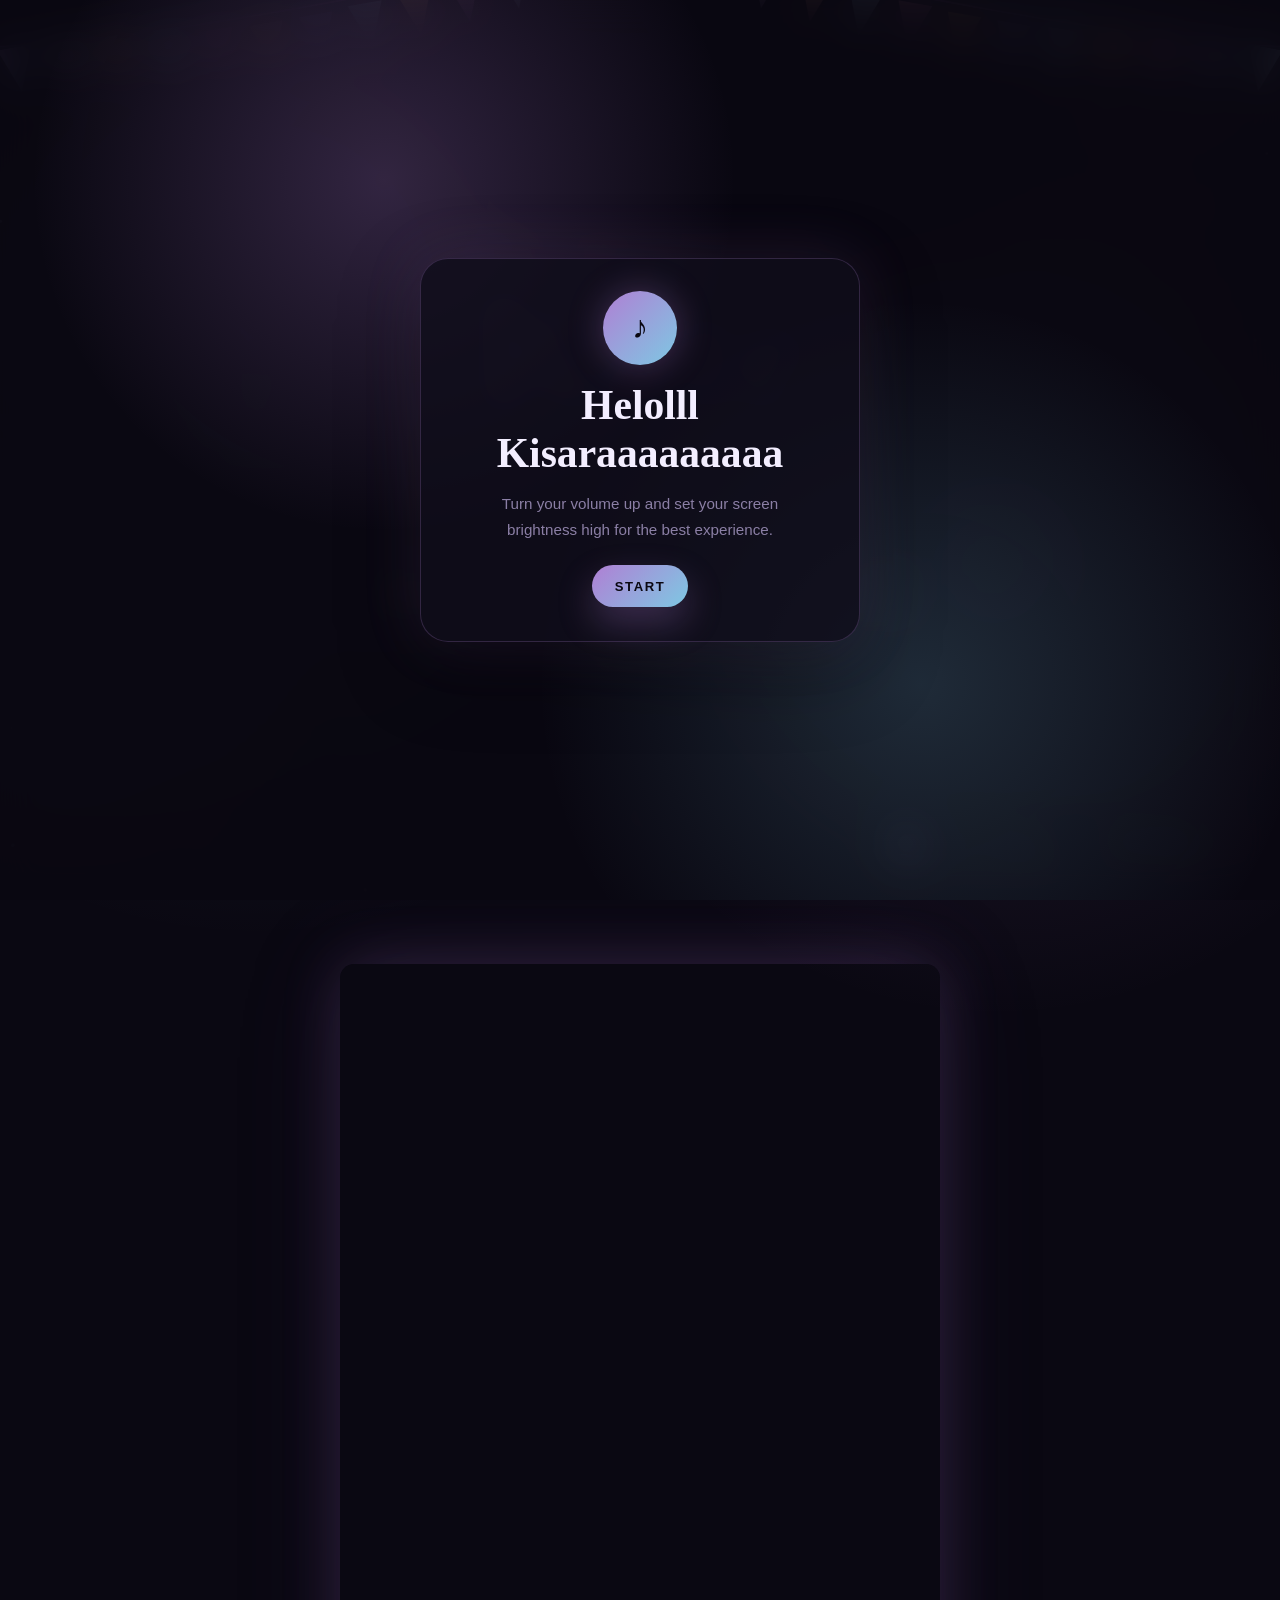
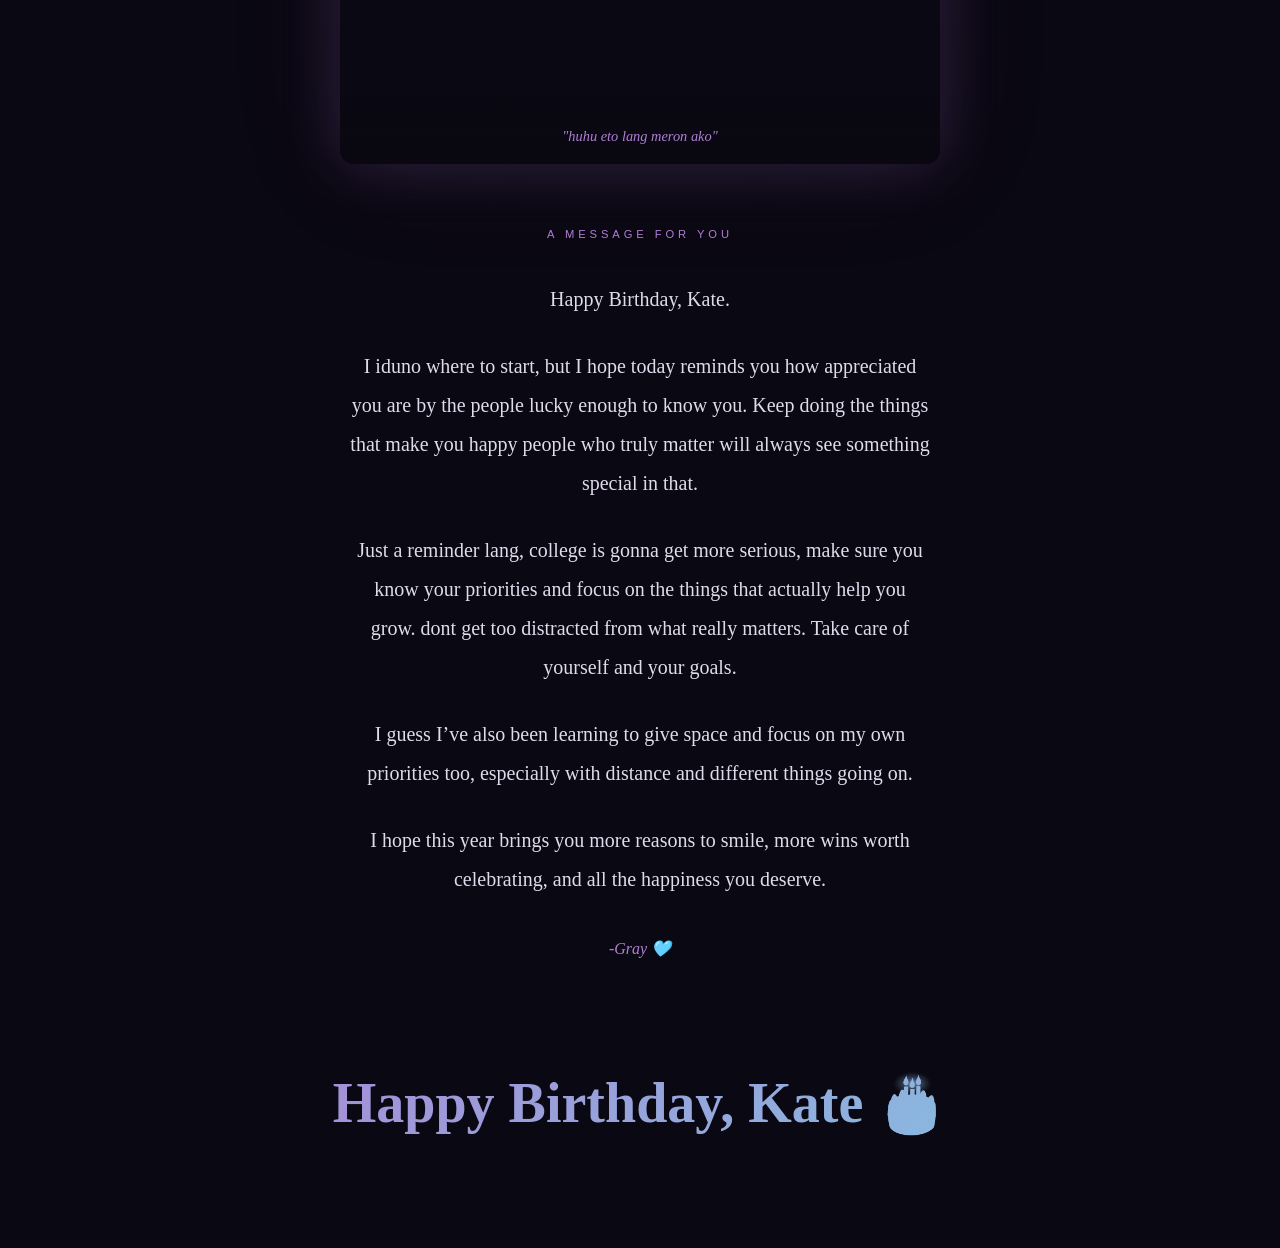
==== commit f1355647: "update index.html and style.css" ====
--- a/index.html
+++ b/index.html
@@ -8,11 +8,12 @@
       href="https://fonts.googleapis.com/css2?family=Playfair+Display:ital,wght@0,400;0,700;1,400&family=Lato:wght@300;400&display=swap"
       rel="stylesheet"
     />
-  <link rel="stylesheet" href="style.css">
+    <link rel="stylesheet" href="style.css" />
   </head>
   <body class="is-loading">
     <div class="ambient-bg" aria-hidden="true"></div>
     <canvas id="particles" aria-hidden="true"></canvas>
+    <div class="confetti-layer" id="confettiLayer" aria-hidden="true"></div>
 
     <div
       class="loader-overlay"
@@ -30,11 +31,45 @@
     </div>
 
     <section class="hero">
-      <p class="eyebrow">June 12 · For someone special</p>
+      <div class="birthday-banderitas" aria-hidden="true">
+        <div class="banderita-string banderita-string-left">
+          <span></span>
+          <span></span>
+          <span></span>
+          <span></span>
+          <span></span>
+          <span></span>
+          <span></span>
+          <span></span>
+          <span></span>
+          <span></span>
+          <span></span>
+          <span></span>
+        </div>
+        <div class="banderita-string banderita-string-right">
+          <span></span>
+          <span></span>
+          <span></span>
+          <span></span>
+          <span></span>
+          <span></span>
+          <span></span>
+          <span></span>
+          <span></span>
+          <span></span>
+          <span></span>
+          <span></span>
+        </div>
+      </div>
+      <p class="eyebrow">June 12 · Happy 19th Birthday</p>
       <h1 class="hero-name">Kate</h1>
       <p class="hero-fullname">Mary Katelyn Rodriguez</p>
-      <p class="hero-bday">🎂 June 12, 2007</p>
-      <p class="hero-sub">Happy Birthday, my Enemy</p>
+      <p class="hero-bday">🎂 Born June 12, 2007</p>
+      <p class="hero-sub">Today is all about celebrating you</p>
+      <p class="hero-wish">
+          Oh? akala mo nakalimutan ko na?, basta may your birthday be filled with sweet moments, big smiles, and every
+        little thing that makes you feel loved.
+      </p>
       <div class="scroll-hint">
         <span>scroll</span>
         <div class="line"></div>
@@ -63,9 +98,7 @@
           <span class="icon">📷</span>
           <span>Place Kate's photo or looping video here</span>
         </div>
-        <div class="photo-caption">
-          "huhu eto lang meron ako"
-        </div>
+        <div class="photo-caption">"huhu eto lang meron ako"</div>
       </div>
     </section>
 
@@ -248,7 +281,8 @@
           Helolll Kisaraaaaaaaaa
         </h2>
         <p class="audio-modal-copy" id="audioModalCopy">
-          Turn your volume up and set your screen brightness high for the best experience.
+          Turn your volume up and set your screen brightness high for the best
+          experience.
         </p>
         <button class="start-audio-btn" id="startAudioBtn" type="button">
           Start
@@ -262,7 +296,14 @@
       let W,
         H,
         pts = [];
-      const SYMBOLS = ["💜", "🌸", "✨", "🧊", "🍣", "🏍️", "📷", "🌻"];
+      const SYMBOLS = ["🎂", "🎉", "🎈", "✨", "💜", "🩵", "🌸", "🌻"];
+      const CONFETTI_COLORS = [
+        "#b07fd4",
+        "#7ec8e3",
+        "#f3eeff",
+        "#ffd166",
+        "#ff8fab",
+      ];
 
       function resize() {
         W = canvas.width = window.innerWidth;
@@ -480,11 +521,44 @@
         playMusicWhenReady({ showModalOnFail: true });
       }
 
+      function launchBirthdayConfetti() {
+        if (window.matchMedia("(prefers-reduced-motion: reduce)").matches)
+          return;
+
+        const confettiLayer = document.getElementById("confettiLayer");
+        const pieceCount = 90;
+        confettiLayer.replaceChildren();
+
+        for (let i = 0; i < pieceCount; i++) {
+          const piece = document.createElement("span");
+          const isRibbon = Math.random() > 0.72;
+          piece.className = `confetti-piece${isRibbon ? " is-ribbon" : ""}`;
+          piece.style.setProperty("--x", `${Math.random() * 100}vw`);
+          piece.style.setProperty("--fall", `${70 + Math.random() * 38}vh`);
+          piece.style.setProperty(
+            "--drift",
+            `${(Math.random() - 0.5) * 180}px`,
+          );
+          piece.style.setProperty("--spin", `${Math.random() * 720 - 360}deg`);
+          piece.style.setProperty("--delay", `${Math.random() * 0.45}s`);
+          piece.style.setProperty(
+            "--duration",
+            `${2.2 + Math.random() * 1.8}s`,
+          );
+          piece.style.background =
+            CONFETTI_COLORS[Math.floor(Math.random() * CONFETTI_COLORS.length)];
+          confettiLayer.appendChild(piece);
+        }
+
+        window.setTimeout(() => confettiLayer.replaceChildren(), 5200);
+      }
+
       loadSong(currentSong);
       window.addEventListener(
         "load",
         () => {
           hideLoader();
+          window.setTimeout(launchBirthdayConfetti, 650);
           playMusicWhenReady({ showModalOnFail: true });
         },
         { once: true },
--- a/style.css
+++ b/style.css
@@ -97,6 +97,32 @@
   z-index: 0;
 }
 
+.confetti-layer {
+  position: fixed;
+  inset: 0;
+  z-index: 1002;
+  pointer-events: none;
+  overflow: hidden;
+}
+
+.confetti-piece {
+  position: absolute;
+  top: -1rem;
+  left: var(--x);
+  width: 0.6rem;
+  height: 0.9rem;
+  border-radius: 0.16rem;
+  opacity: 0;
+  box-shadow: 0 0 12px rgba(255, 255, 255, 0.18);
+  animation: confettiPop var(--duration) var(--delay) ease-out forwards;
+}
+
+.confetti-piece.is-ribbon {
+  width: 1.1rem;
+  height: 0.28rem;
+  border-radius: 999px;
+}
+
 body.is-loading {
   overflow: hidden;
 }
@@ -274,6 +300,111 @@
   outline: none;
 }
 
+.birthday-banderitas {
+  position: absolute;
+  inset: 0;
+  overflow: hidden;
+  opacity: 0;
+  animation: fadeIn 0.9s 0.15s forwards;
+  pointer-events: none;
+}
+
+.banderita-string {
+  position: absolute;
+  top: clamp(0.8rem, 3vw, 2rem);
+  display: flex;
+  justify-content: center;
+  gap: clamp(0.5rem, 1.6vw, 1rem);
+  width: min(640px, 68vw);
+  min-height: 6.6rem;
+  padding-top: 1.45rem;
+}
+
+.banderita-string-left {
+  left: max(-2rem, -4vw);
+  transform: rotate(-10deg);
+  transform-origin: left top;
+}
+
+.banderita-string-right {
+  right: max(-2rem, -4vw);
+  transform: rotate(10deg);
+  transform-origin: right top;
+}
+
+.banderita-string::before {
+  content: "";
+  position: absolute;
+  top: -1.05rem;
+  left: 0;
+  right: 0;
+  height: 3.25rem;
+  border-bottom: 2px solid rgba(176, 127, 212, 0.72);
+  border-radius: 0 0 50% 50%;
+  background: radial-gradient(
+    ellipse at center bottom,
+    rgba(126, 200, 227, 0.2),
+    transparent 68%
+  );
+  box-shadow: 0 12px 18px -16px rgba(126, 200, 227, 0.55);
+}
+
+.banderita-string span {
+  position: relative;
+  width: clamp(1.35rem, 3.6vw, 2.15rem);
+  height: clamp(1.75rem, 4.7vw, 2.8rem);
+  clip-path: polygon(0 0, 100% 0, 50% 100%);
+  background: linear-gradient(145deg, var(--accent), var(--blue));
+  filter: drop-shadow(0 10px 16px rgba(0, 0, 0, 0.22));
+  transform-origin: top center;
+  animation: banderitaSwing 2.8s ease-in-out infinite;
+}
+
+.banderita-string span:nth-child(2),
+.banderita-string span:nth-child(11) {
+  margin-top: 0.28rem;
+}
+
+.banderita-string span:nth-child(3),
+.banderita-string span:nth-child(10) {
+  margin-top: 0.58rem;
+}
+
+.banderita-string span:nth-child(4),
+.banderita-string span:nth-child(9) {
+  margin-top: 0.88rem;
+}
+
+.banderita-string span:nth-child(5),
+.banderita-string span:nth-child(8) {
+  margin-top: 1.08rem;
+}
+
+.banderita-string span:nth-child(6),
+.banderita-string span:nth-child(7) {
+  margin-top: 1.22rem;
+}
+
+.banderita-string span:nth-child(2n) {
+  background: linear-gradient(145deg, #f3eeff, var(--accent));
+  animation-delay: -0.7s;
+}
+
+.banderita-string span:nth-child(3n) {
+  background: linear-gradient(145deg, #ffd166, #ff8fab);
+  animation-delay: -1.2s;
+}
+
+.banderita-string span:nth-child(4n) {
+  background: linear-gradient(145deg, var(--blue), #f3eeff);
+  animation-delay: -1.8s;
+}
+
+.banderita-string span:nth-child(5n) {
+  background: linear-gradient(145deg, #ff8fab, var(--accent));
+  animation-delay: -2.2s;
+}
+
 .hero {
   position: relative;
   z-index: 1;
@@ -341,6 +472,22 @@
   opacity: 0;
   animation: fadeUp 0.8s 1.5s forwards;
   margin-top: 0.5rem;
+}
+
+.hero-wish {
+  max-width: 560px;
+  font-family: cursive;
+  font-size: clamp(0.95rem, 2.4vw, 1.2rem);
+  line-height: 1.7;
+  color: var(--text);
+  opacity: 0;
+  animation: fadeUp 0.8s 1.7s forwards;
+}
+
+#aboutSection,
+#catsSection,
+#dreamsSection {
+  display: none;
 }
 
 .scroll-hint {
@@ -849,6 +996,31 @@
     opacity: 1;
   }
 }
+@keyframes confettiPop {
+  0% {
+    opacity: 0;
+    transform: translate3d(0, -1rem, 0) rotate(0deg) scale(0.7);
+  }
+  12% {
+    opacity: 1;
+  }
+  100% {
+    opacity: 0;
+    transform: translate3d(var(--drift), var(--fall), 0) rotate(var(--spin))
+      scale(1);
+  }
+}
+
+@keyframes banderitaSwing {
+  0%,
+  100% {
+    transform: rotate(-3deg);
+  }
+  50% {
+    transform: rotate(4deg);
+  }
+}
+
 @keyframes lineGrow {
   0%,
   100% {
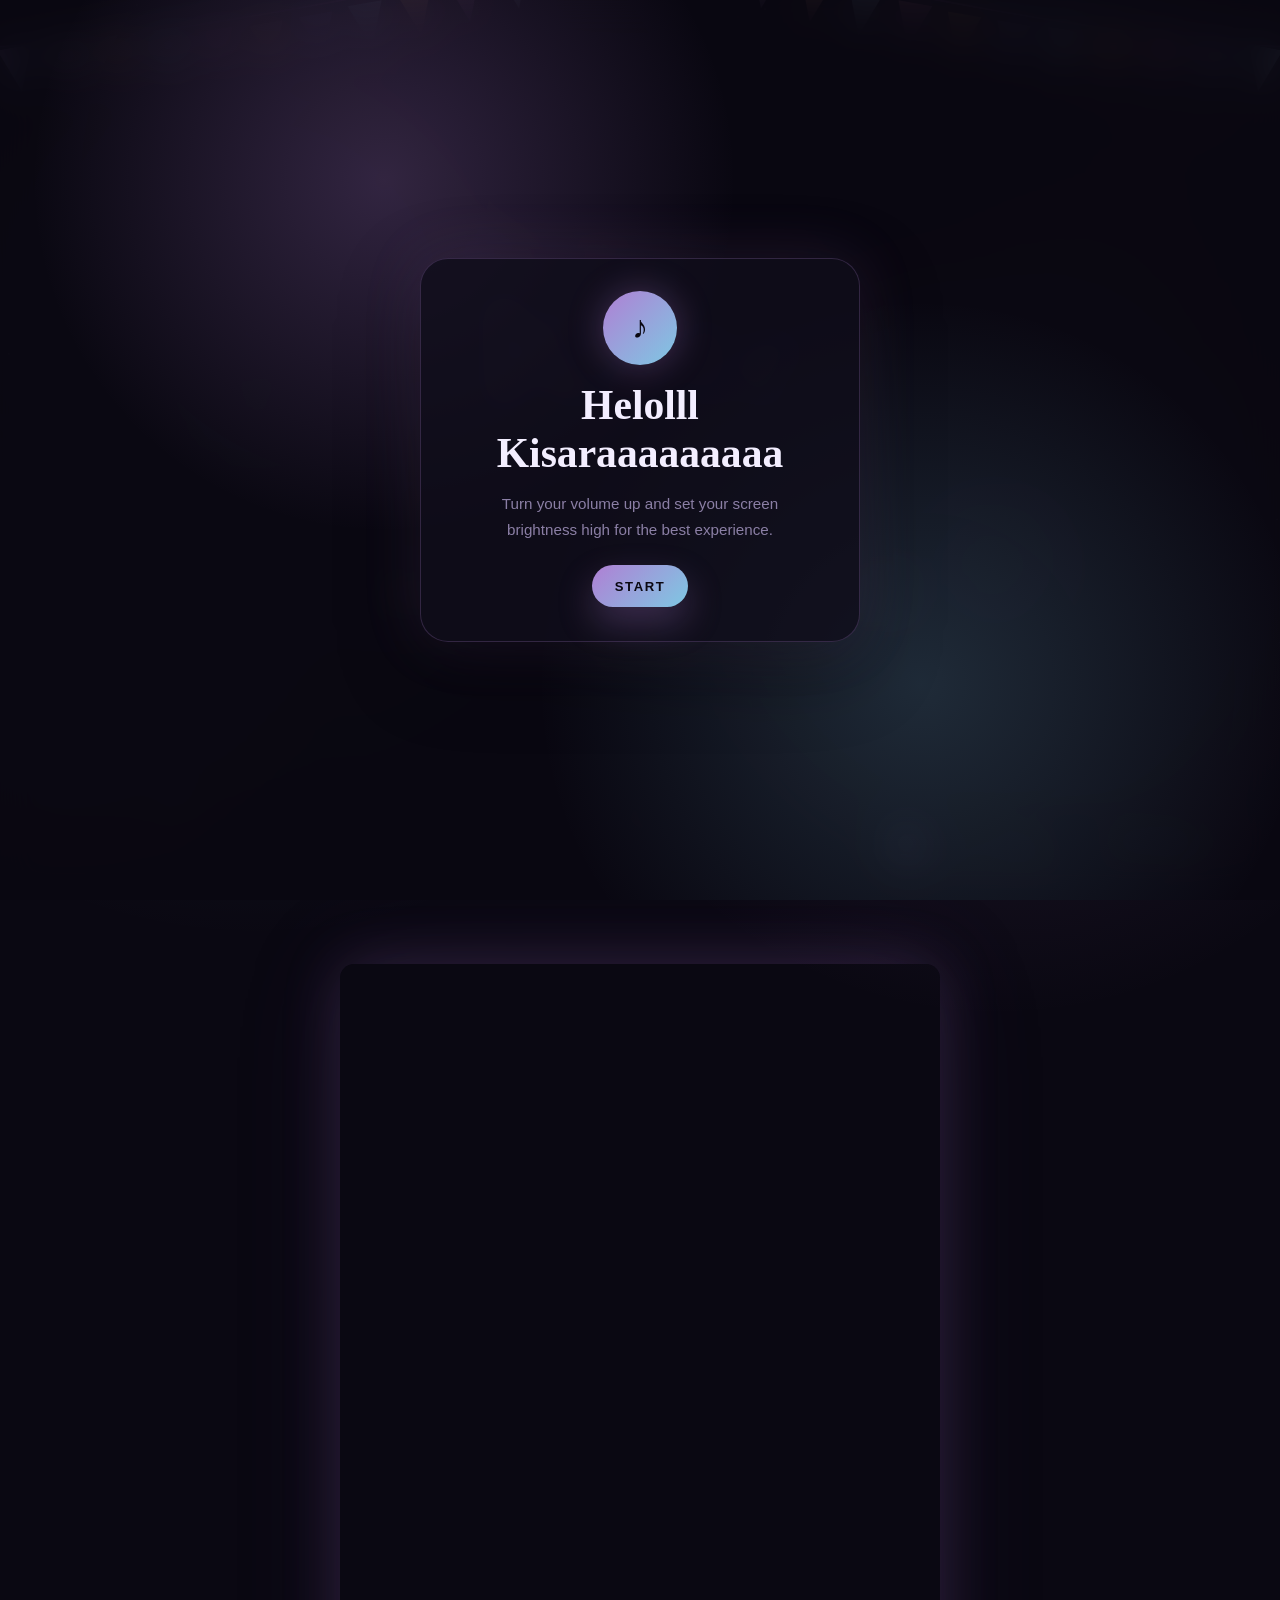
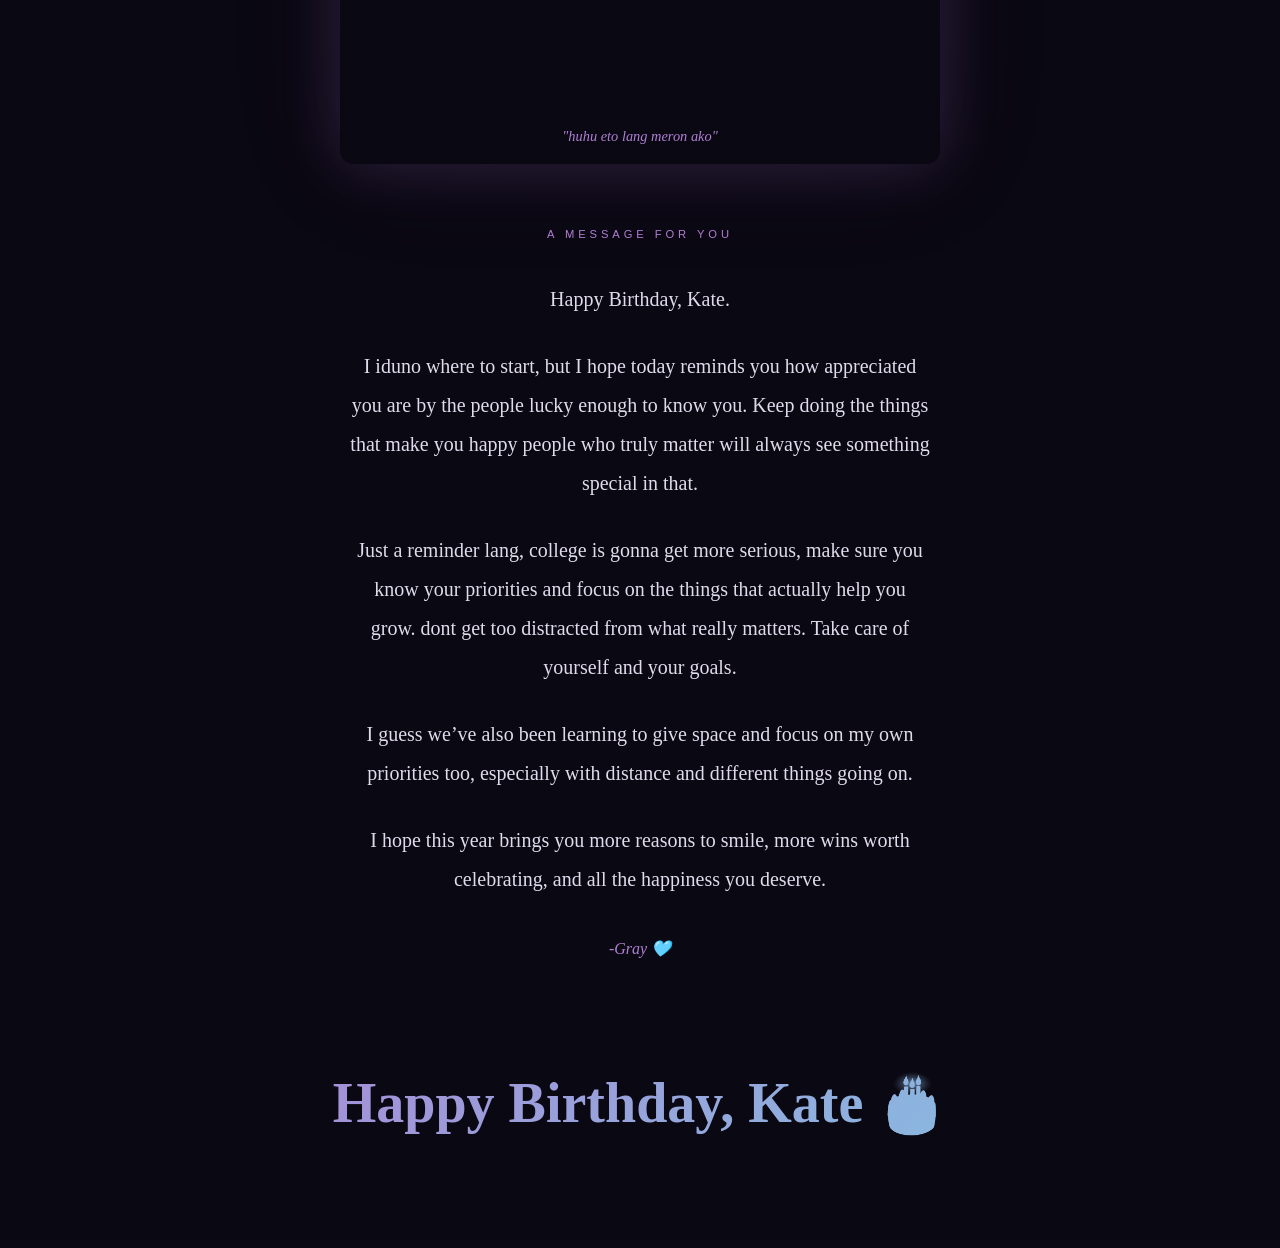
==== commit c1074902: "update index.html" ====
--- a/index.html
+++ b/index.html
@@ -228,7 +228,7 @@
         </p>
 
         <p>
-          I guess I’ve also been learning to give space and focus on my own
+          I guess we’ve also been learning to give space and focus on my own
           priorities too, especially with distance and different things going
           on.
         </p>
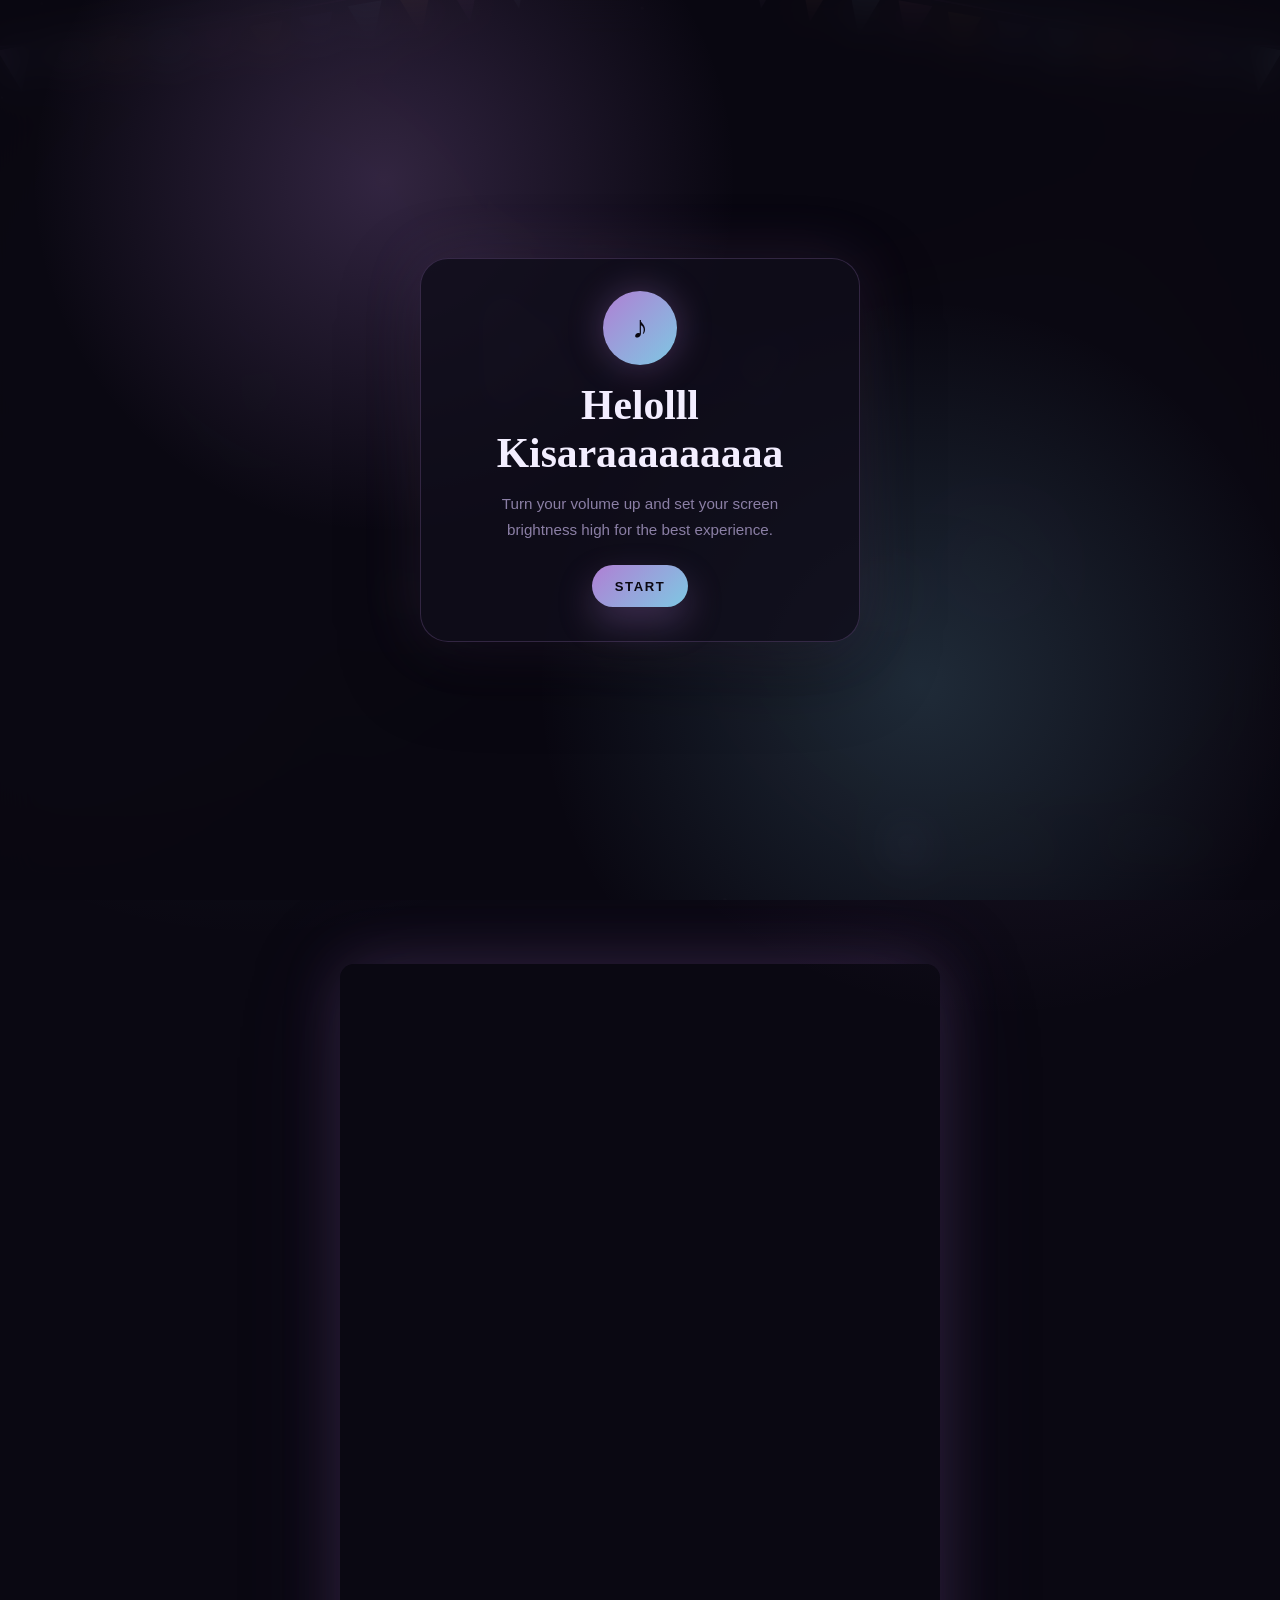
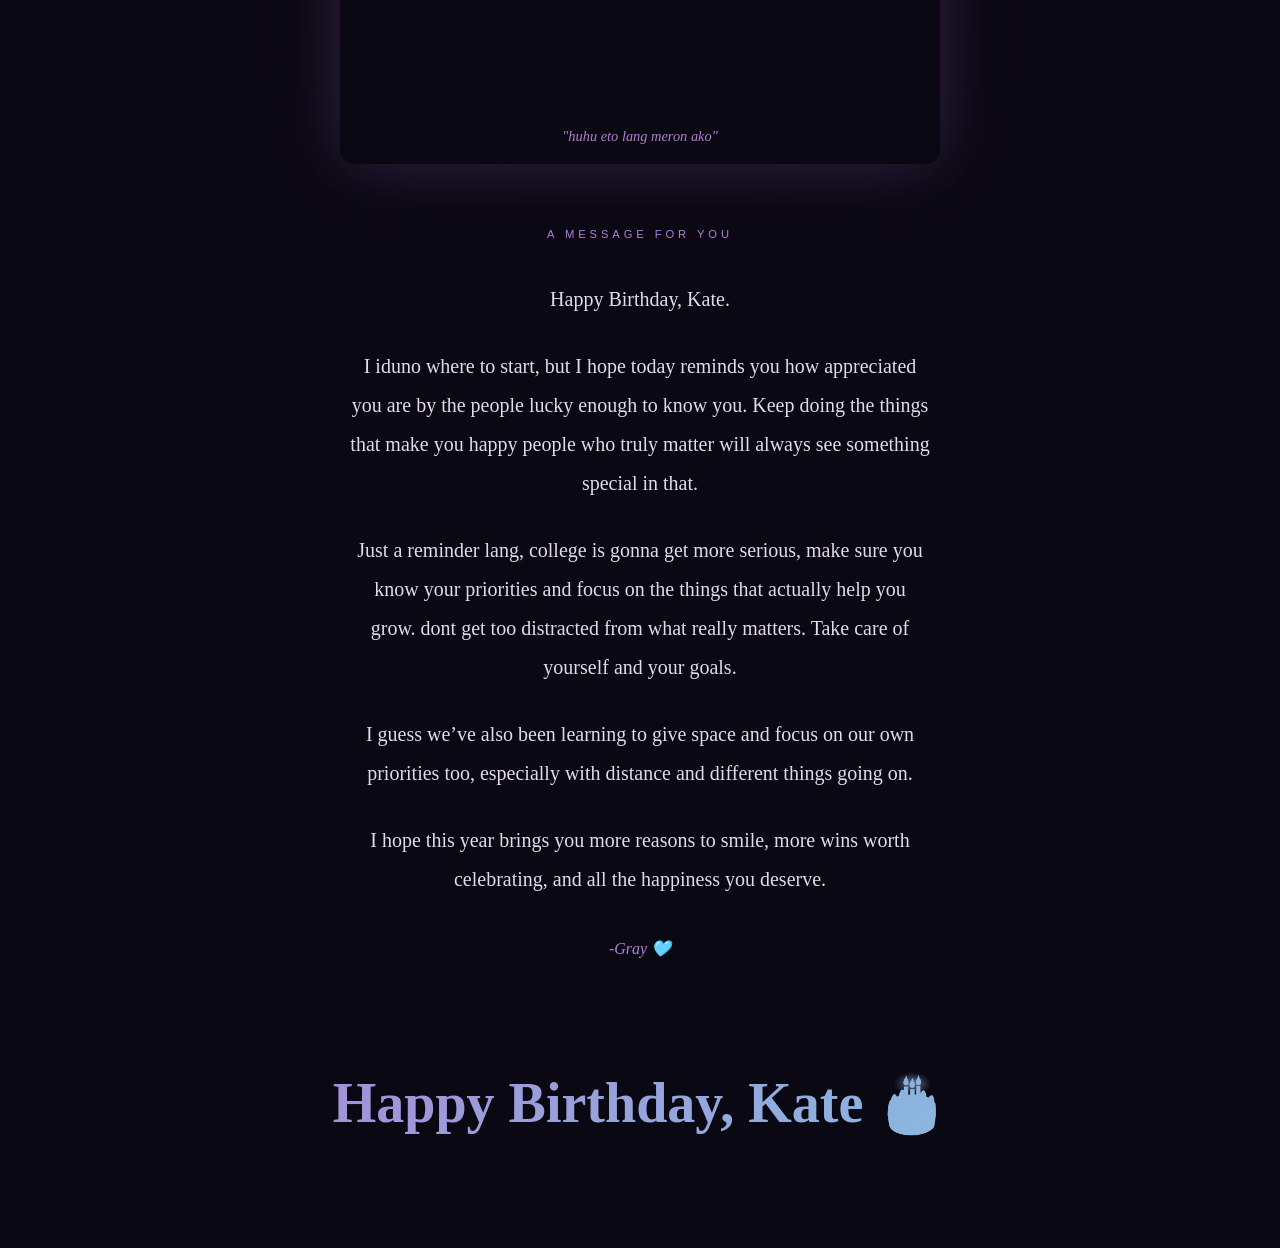
==== commit b0da7bfd: "update index.html" ====
--- a/index.html
+++ b/index.html
@@ -228,7 +228,7 @@
         </p>
 
         <p>
-          I guess we’ve also been learning to give space and focus on my own
+          I guess we’ve also been learning to give space and focus on our own
           priorities too, especially with distance and different things going
           on.
         </p>
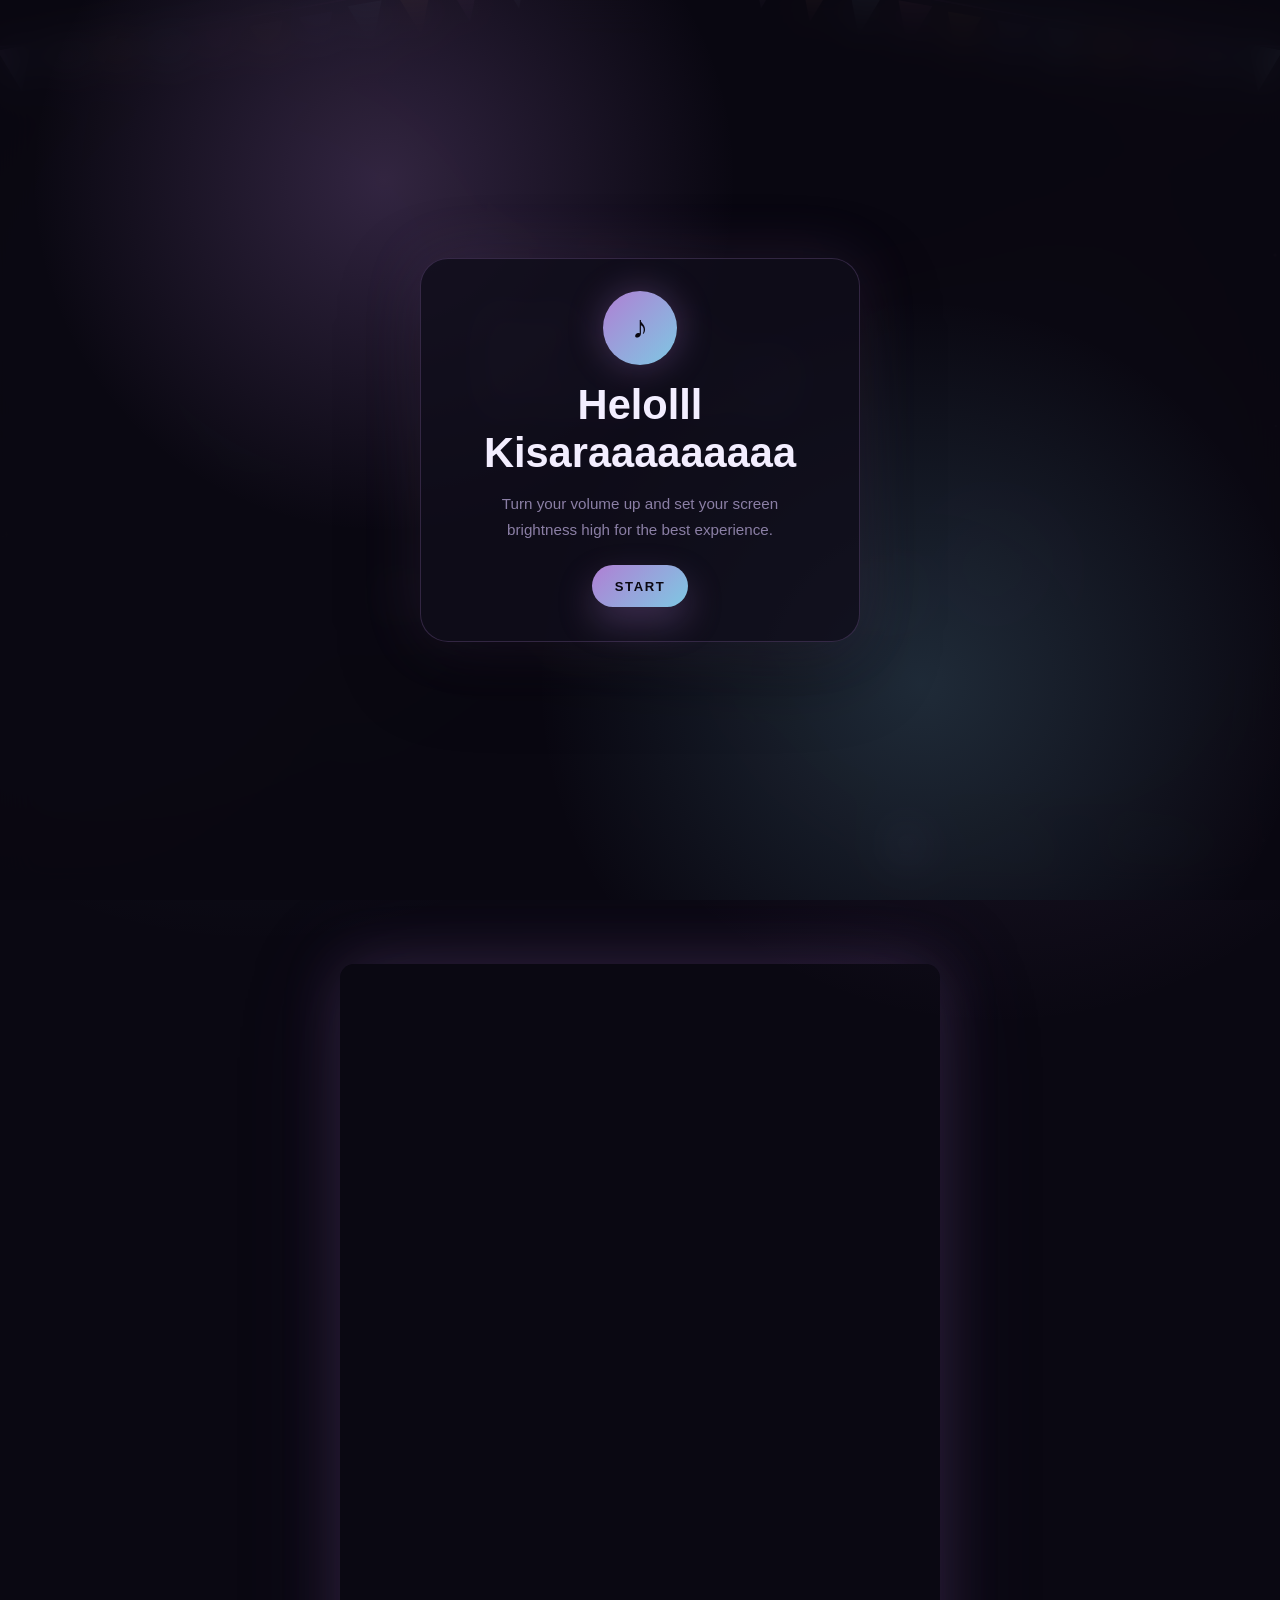
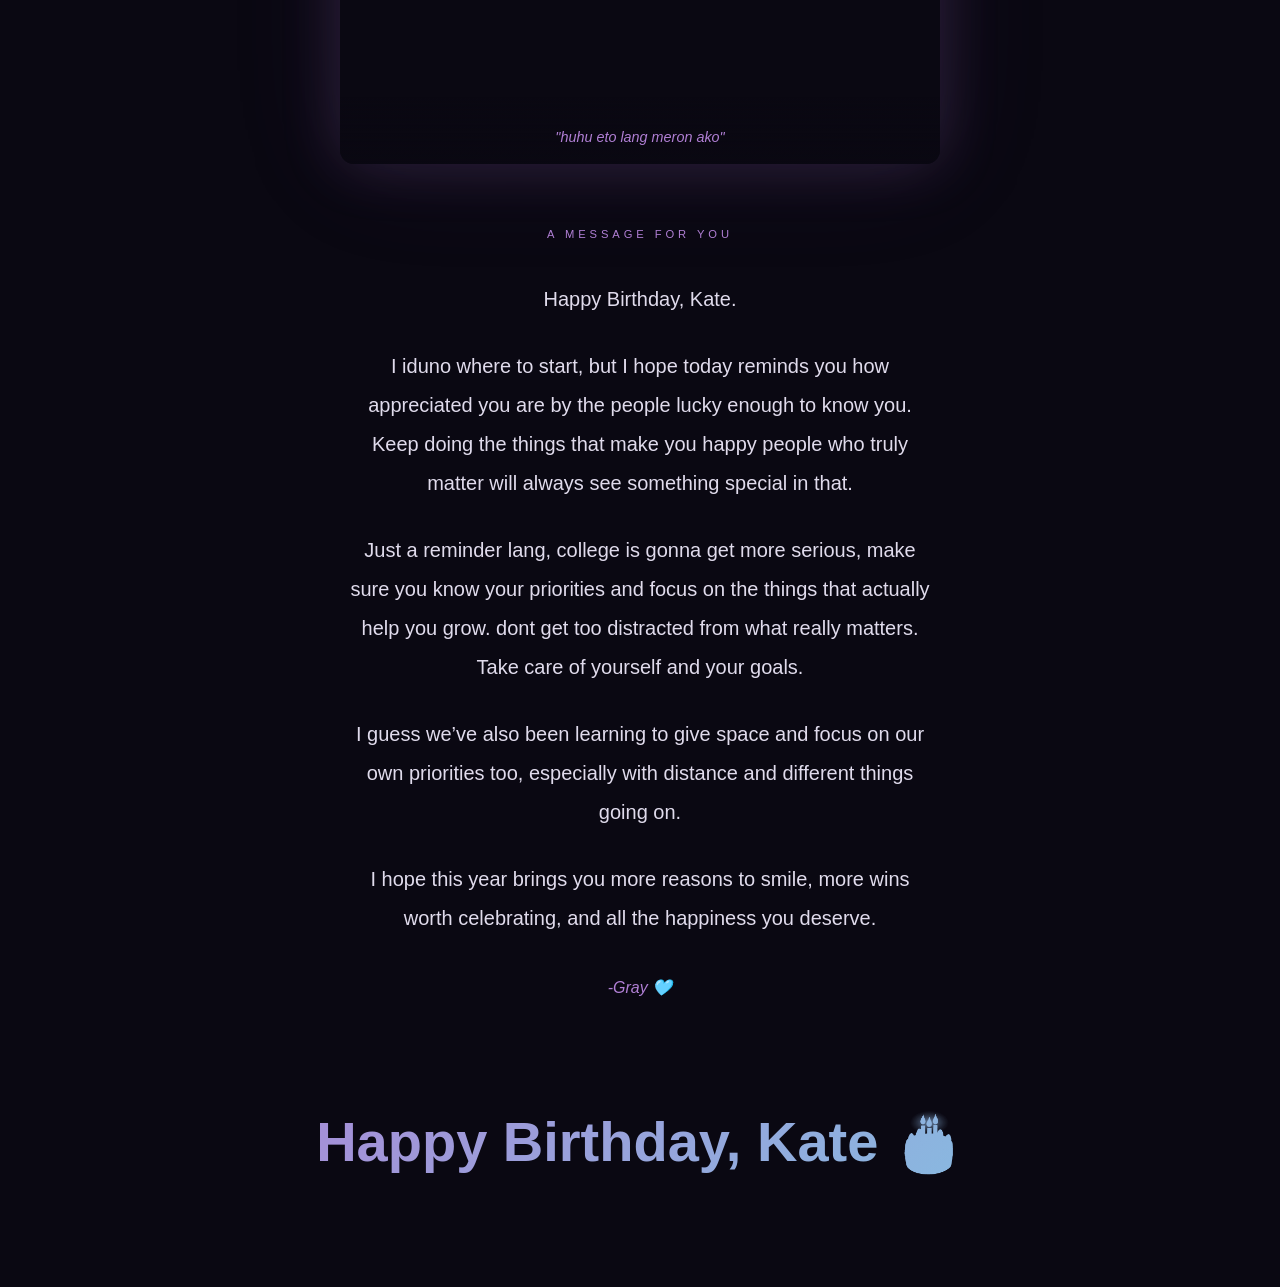
==== commit 56e3865b: "update index.html and style.css" ====
--- a/index.html
+++ b/index.html
@@ -8,6 +8,9 @@
       href="https://fonts.googleapis.com/css2?family=Playfair+Display:ital,wght@0,400;0,700;1,400&family=Lato:wght@300;400&display=swap"
       rel="stylesheet"
     />
+    <style>
+@import url('https://fonts.googleapis.com/css2?family=Bitcount:wght@100..900&family=Cherry+Bomb+One&family=Damion&family=Plus+Jakarta+Sans:ital,wght@0,200..800;1,200..800&display=swap');
+</style>
     <link rel="stylesheet" href="style.css" />
   </head>
   <body class="is-loading">
--- a/style.css
+++ b/style.css
@@ -1,3 +1,5 @@
+
+
 *,
 *::before,
 *::after {
@@ -263,7 +265,7 @@
 }
 
 .audio-modal-title {
-  font-family: cursive;
+  font-family: Arial, Helvetica, sans-serif;
   font-size: clamp(1.7rem, 8vw, 2.6rem);
   color: var(--text);
 }
@@ -426,9 +428,14 @@
   opacity: 0;
   animation: fadeUp 0.8s 0.3s forwards;
 }
+.cherry-bomb-one-regular {
+  font-family: "Cherry Bomb One", system-ui;
+  font-weight: 400;
+  font-style: normal;
+}
 
 .hero-name {
-  font-family: cursive;
+  font-family: "Cherry Bomb One", system-ui;
   font-size: clamp(4rem, 14vw, 10rem);
   font-weight: 700;
   line-height: 1;
@@ -446,7 +453,7 @@
 }
 
 .hero-fullname {
-  font-family: cursive;
+  font-family: Arial, Helvetica, sans-serif;
   font-style: italic;
   font-size: clamp(0.8rem, 2vw, 1rem);
   color: var(--muted);
@@ -465,7 +472,7 @@
 }
 
 .hero-sub {
-  font-family: cursive;
+  font-family: Arial, Helvetica, sans-serif;
   font-style: italic;
   font-size: clamp(1rem, 3vw, 1.4rem);
   color: var(--muted);
@@ -476,7 +483,7 @@
 
 .hero-wish {
   max-width: 560px;
-  font-family: cursive;
+  font-family: Arial, Helvetica, sans-serif;
   font-size: clamp(0.95rem, 2.4vw, 1.2rem);
   line-height: 1.7;
   color: var(--text);
@@ -579,7 +586,7 @@
   right: 0;
   background: linear-gradient(to top, rgba(10, 8, 18, 0.95), transparent);
   padding: 2rem 1.2rem 1.2rem;
-  font-family: cursive;
+  font-family: Arial, Helvetica, sans-serif;
   font-style: italic;
   font-size: 0.9rem;
   color: var(--accent);
@@ -756,7 +763,7 @@
 }
 
 .message-body {
-  font-family: cursive;
+  font-family: Arial, Helvetica, sans-serif;
   font-size: clamp(1rem, 2.5vw, 1.25rem);
   line-height: 1.95;
   color: var(--text);
@@ -768,7 +775,7 @@
 
 .message-sig {
   margin-top: 2.5rem;
-  font-family: cursive;
+  font-family: Arial, Helvetica, sans-serif;
   font-style: italic;
   font-size: 1rem;
   color: var(--accent);
@@ -787,7 +794,7 @@
 }
 
 .closing-text {
-  font-family: cursive;
+  font-family: Arial, Helvetica, sans-serif;
   font-size: clamp(1.8rem, 6vw, 3.5rem);
   font-weight: 700;
   background: linear-gradient(135deg, var(--accent), var(--blue));
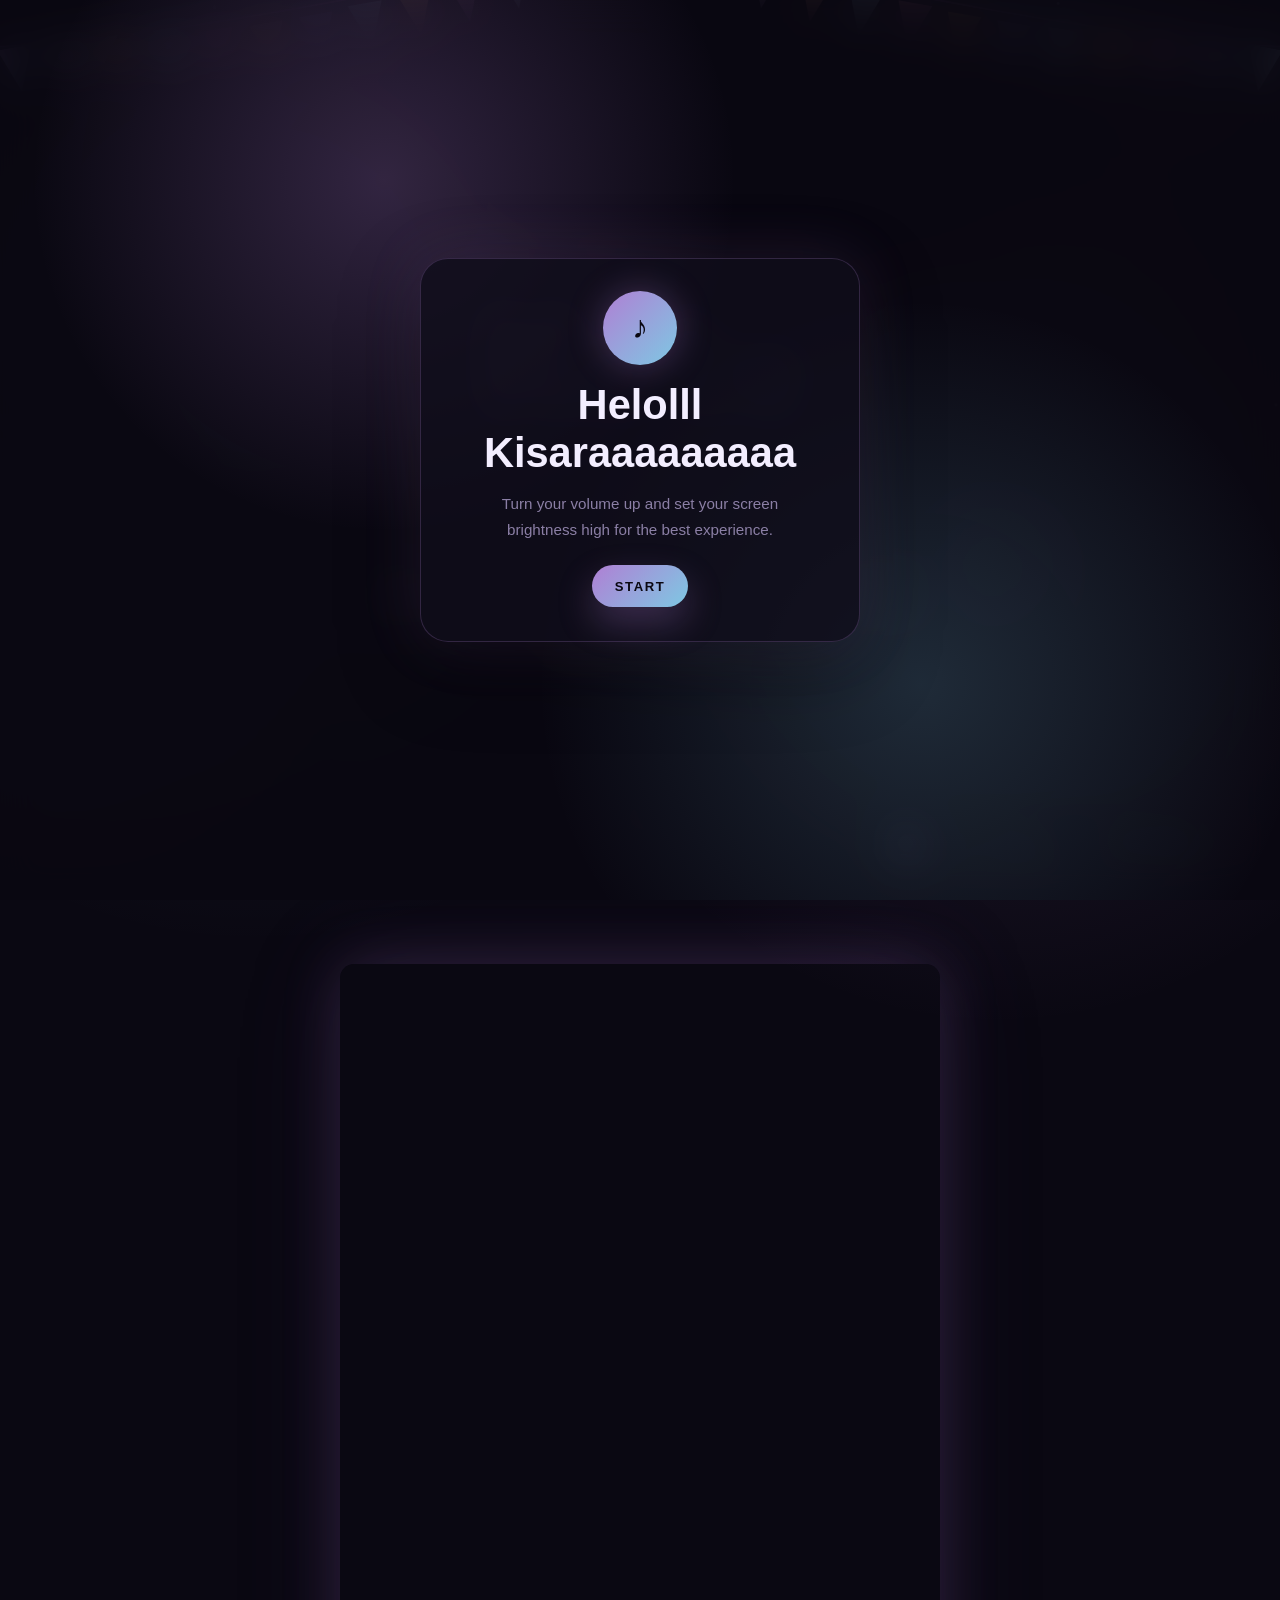
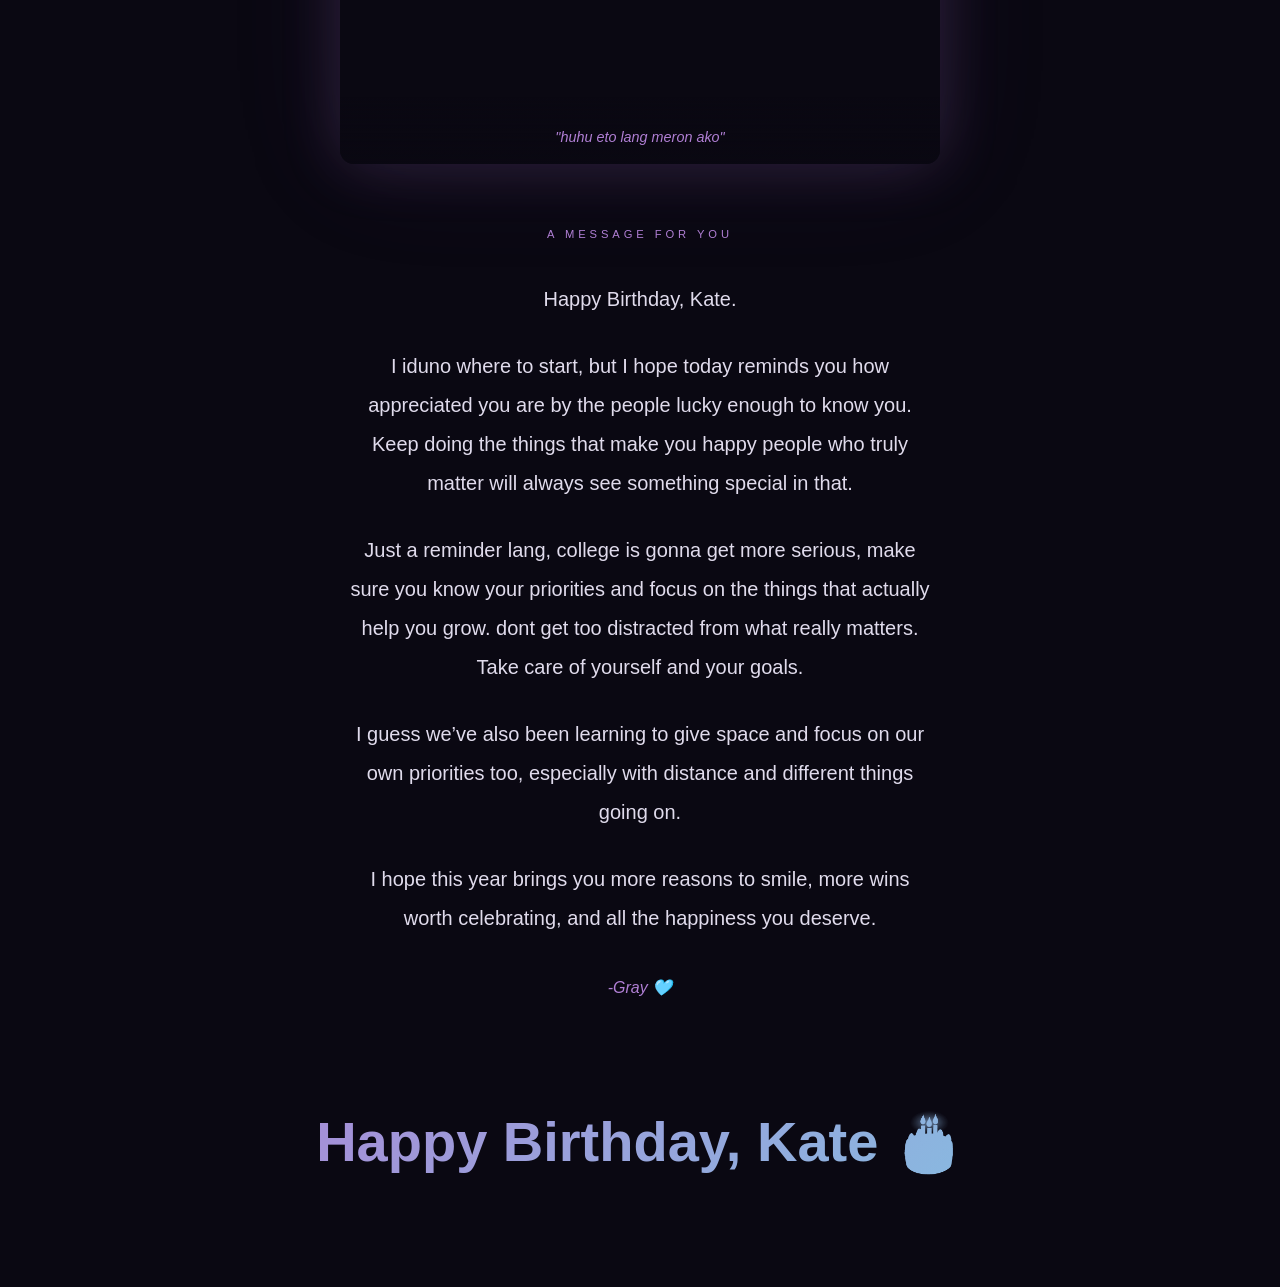
==== commit 8f3caea0: "update index.html" ====
--- a/index.html
+++ b/index.html
@@ -9,8 +9,8 @@
       rel="stylesheet"
     />
     <style>
-@import url('https://fonts.googleapis.com/css2?family=Bitcount:wght@100..900&family=Cherry+Bomb+One&family=Damion&family=Plus+Jakarta+Sans:ital,wght@0,200..800;1,200..800&display=swap');
-</style>
+      @import url("https://fonts.googleapis.com/css2?family=Bitcount:wght@100..900&family=Cherry+Bomb+One&family=Damion&family=Plus+Jakarta+Sans:ital,wght@0,200..800;1,200..800&display=swap");
+    </style>
     <link rel="stylesheet" href="style.css" />
   </head>
   <body class="is-loading">
@@ -70,8 +70,9 @@
       <p class="hero-bday">🎂 Born June 12, 2007</p>
       <p class="hero-sub">Today is all about celebrating you</p>
       <p class="hero-wish">
-          Oh? akala mo nakalimutan ko na?, basta may your birthday be filled with sweet moments, big smiles, and every
-        little thing that makes you feel loved.
+        Oh? akala mo nakalimutan ko na?, basta may your birthday be filled with
+        sweet moments, big smiles, and every little thing that makes you feel
+        loved.
       </p>
       <div class="scroll-hint">
         <span>scroll</span>
@@ -266,6 +267,7 @@
         <select class="song-select" id="songSelect" aria-label="Select song">
           <option value="0">Latch - Disclosure</option>
           <option value="1">Charli xcx - 360</option>
+          <option value="2">Happy Birthday</option>
         </select>
       </div>
     </div>
@@ -431,6 +433,7 @@
       const songs = [
         { title: "Latch - Disclosure", src: "song (1).mp3" },
         { title: "Charli xcx - 360", src: "song (2).mp3" },
+        { title: "Happy Birthday To You", src: "song (3).mp3" },
       ];
       const audio = document.getElementById("bgMusic");
       const musicPlayer = document.getElementById("musicPlayer");
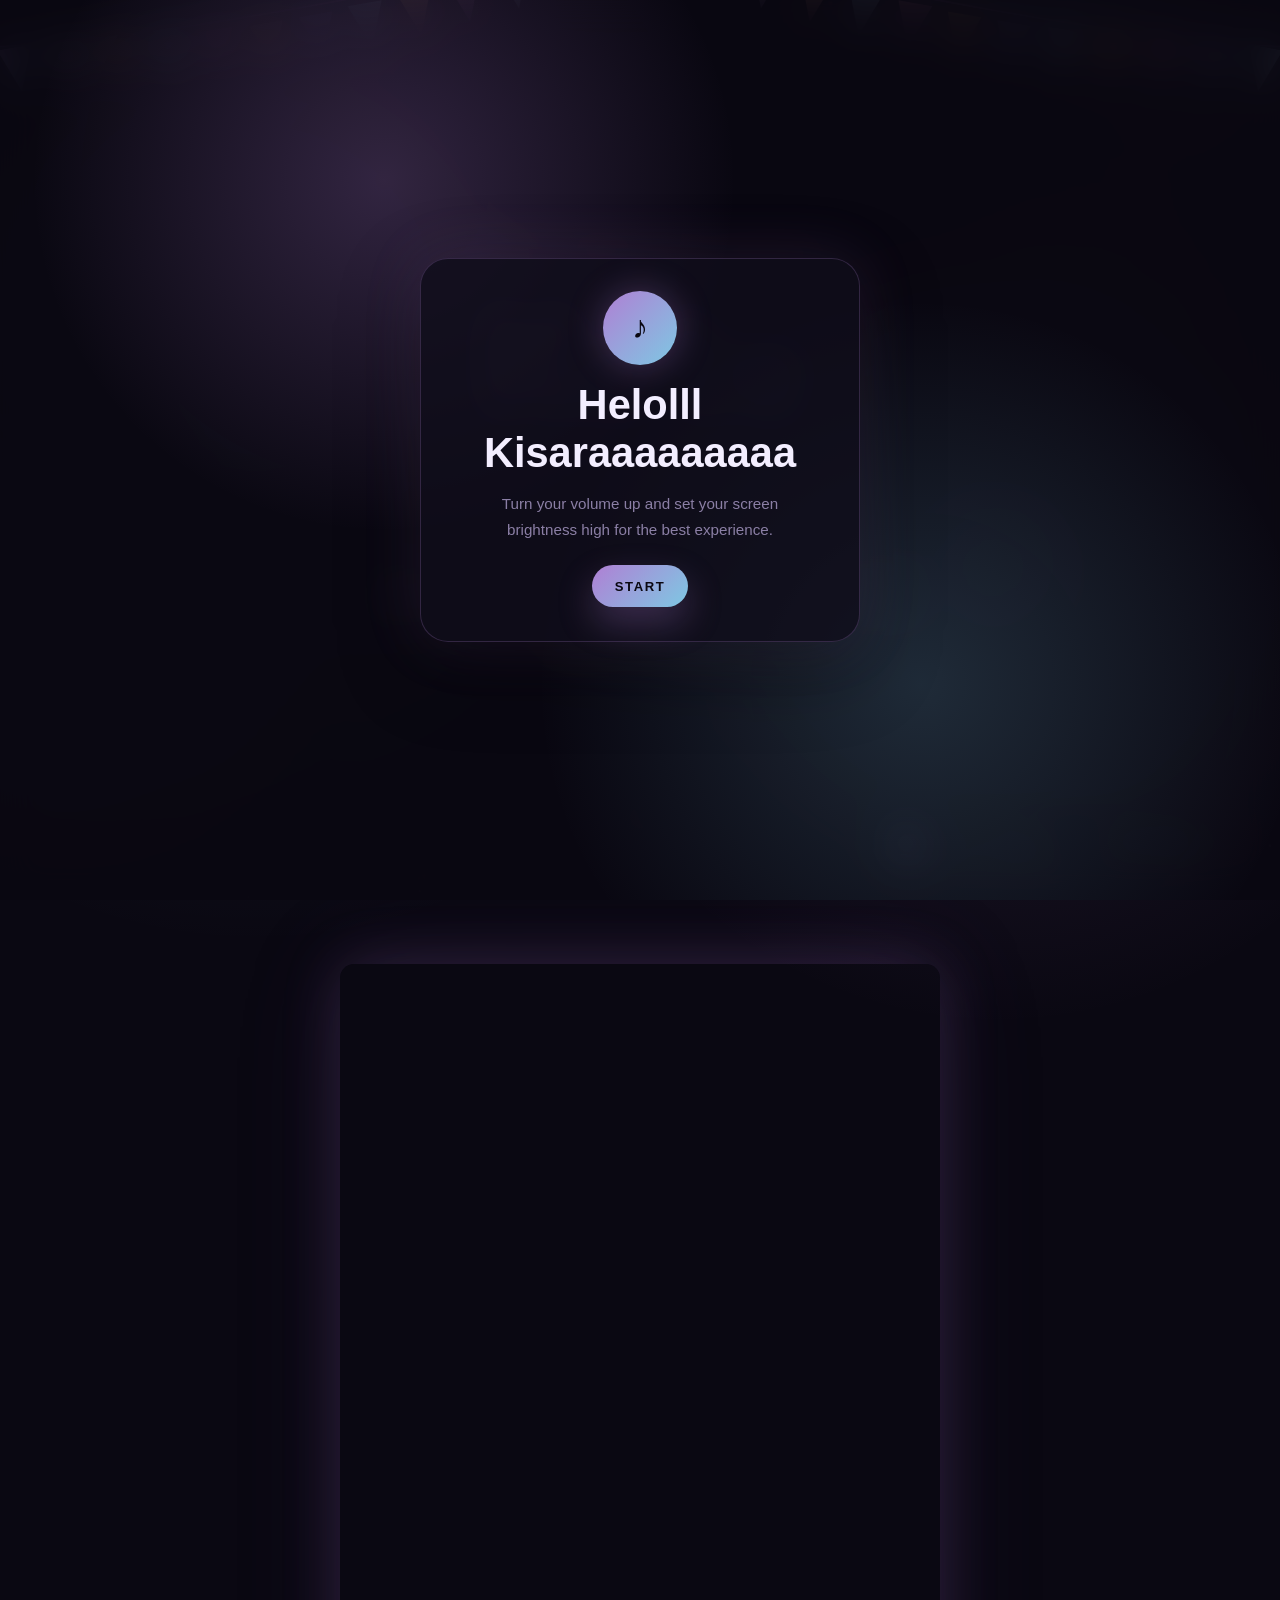
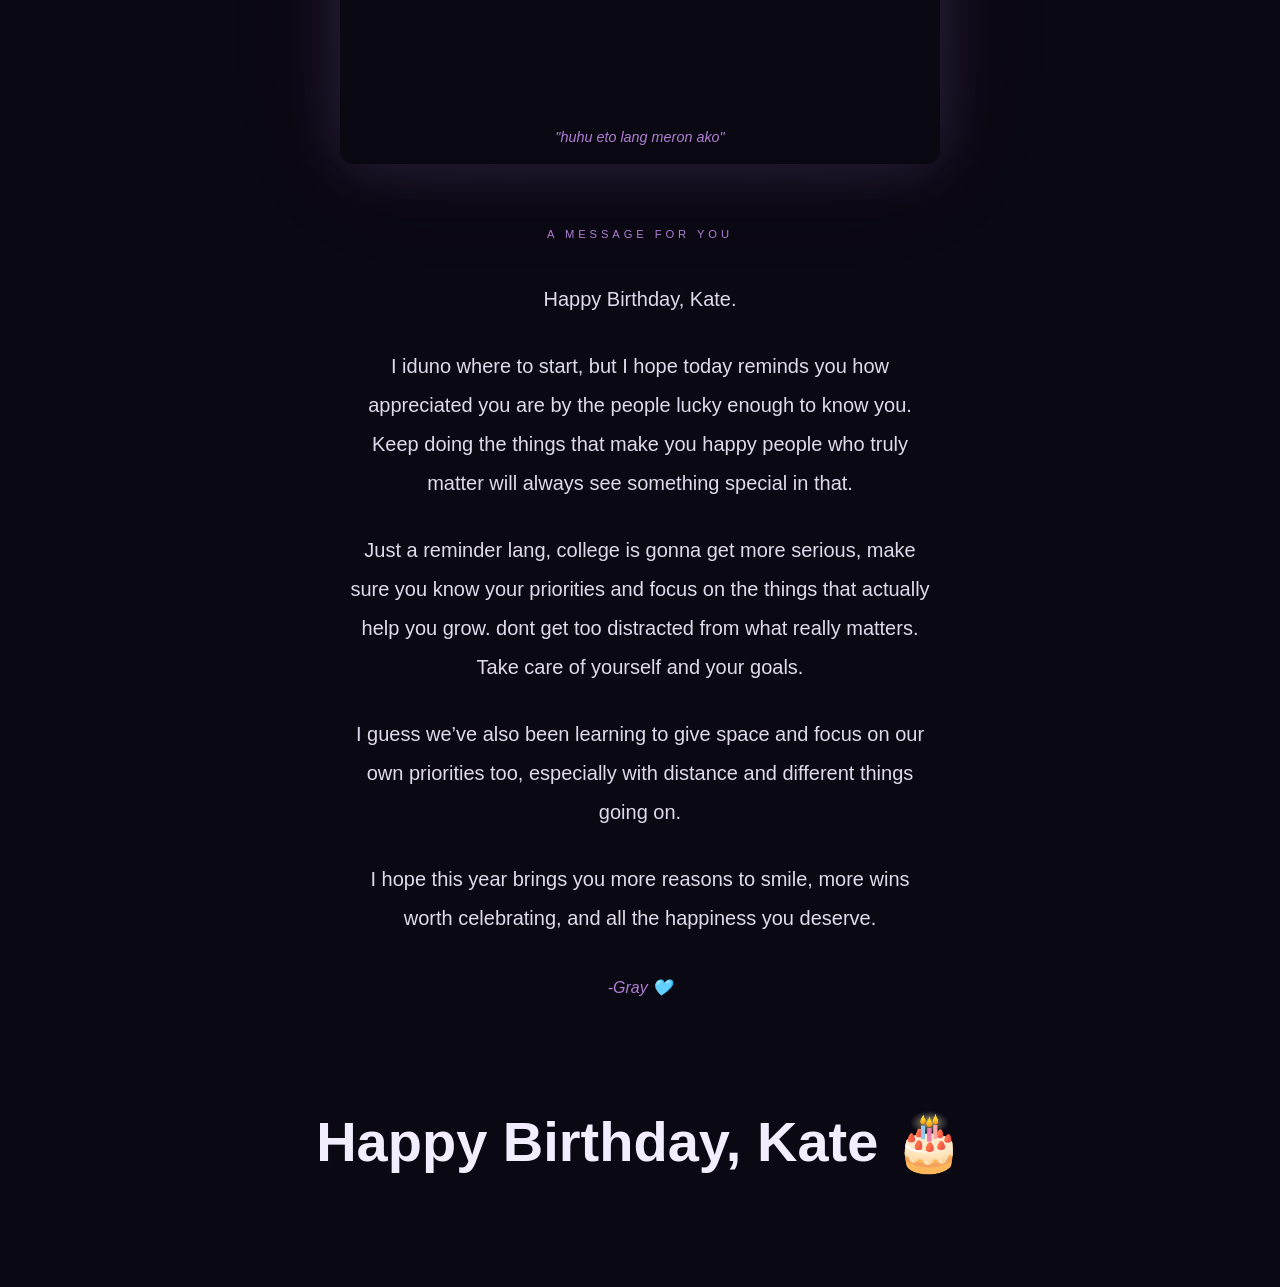
==== commit 75470953: "update index.html and style.css" ====
--- a/index.html
+++ b/index.html
@@ -597,4 +597,4 @@
       });
     </script>
   </body>
-</html>
+</html>
--- a/style.css
+++ b/style.css
@@ -1,5 +1,3 @@
-
-
 *,
 *::before,
 *::after {
@@ -797,9 +795,9 @@
   font-family: Arial, Helvetica, sans-serif;
   font-size: clamp(1.8rem, 6vw, 3.5rem);
   font-weight: 700;
-  background: linear-gradient(135deg, var(--accent), var(--blue));
+  /* background: linear-gradient(135deg, var(--accent), var(--blue)); */
   -webkit-background-clip: text;
-  -webkit-text-fill-color: transparent;
+  /* -webkit-text-fill-color: transparent; */
   background-clip: text;
 }
 .closing-sub {
